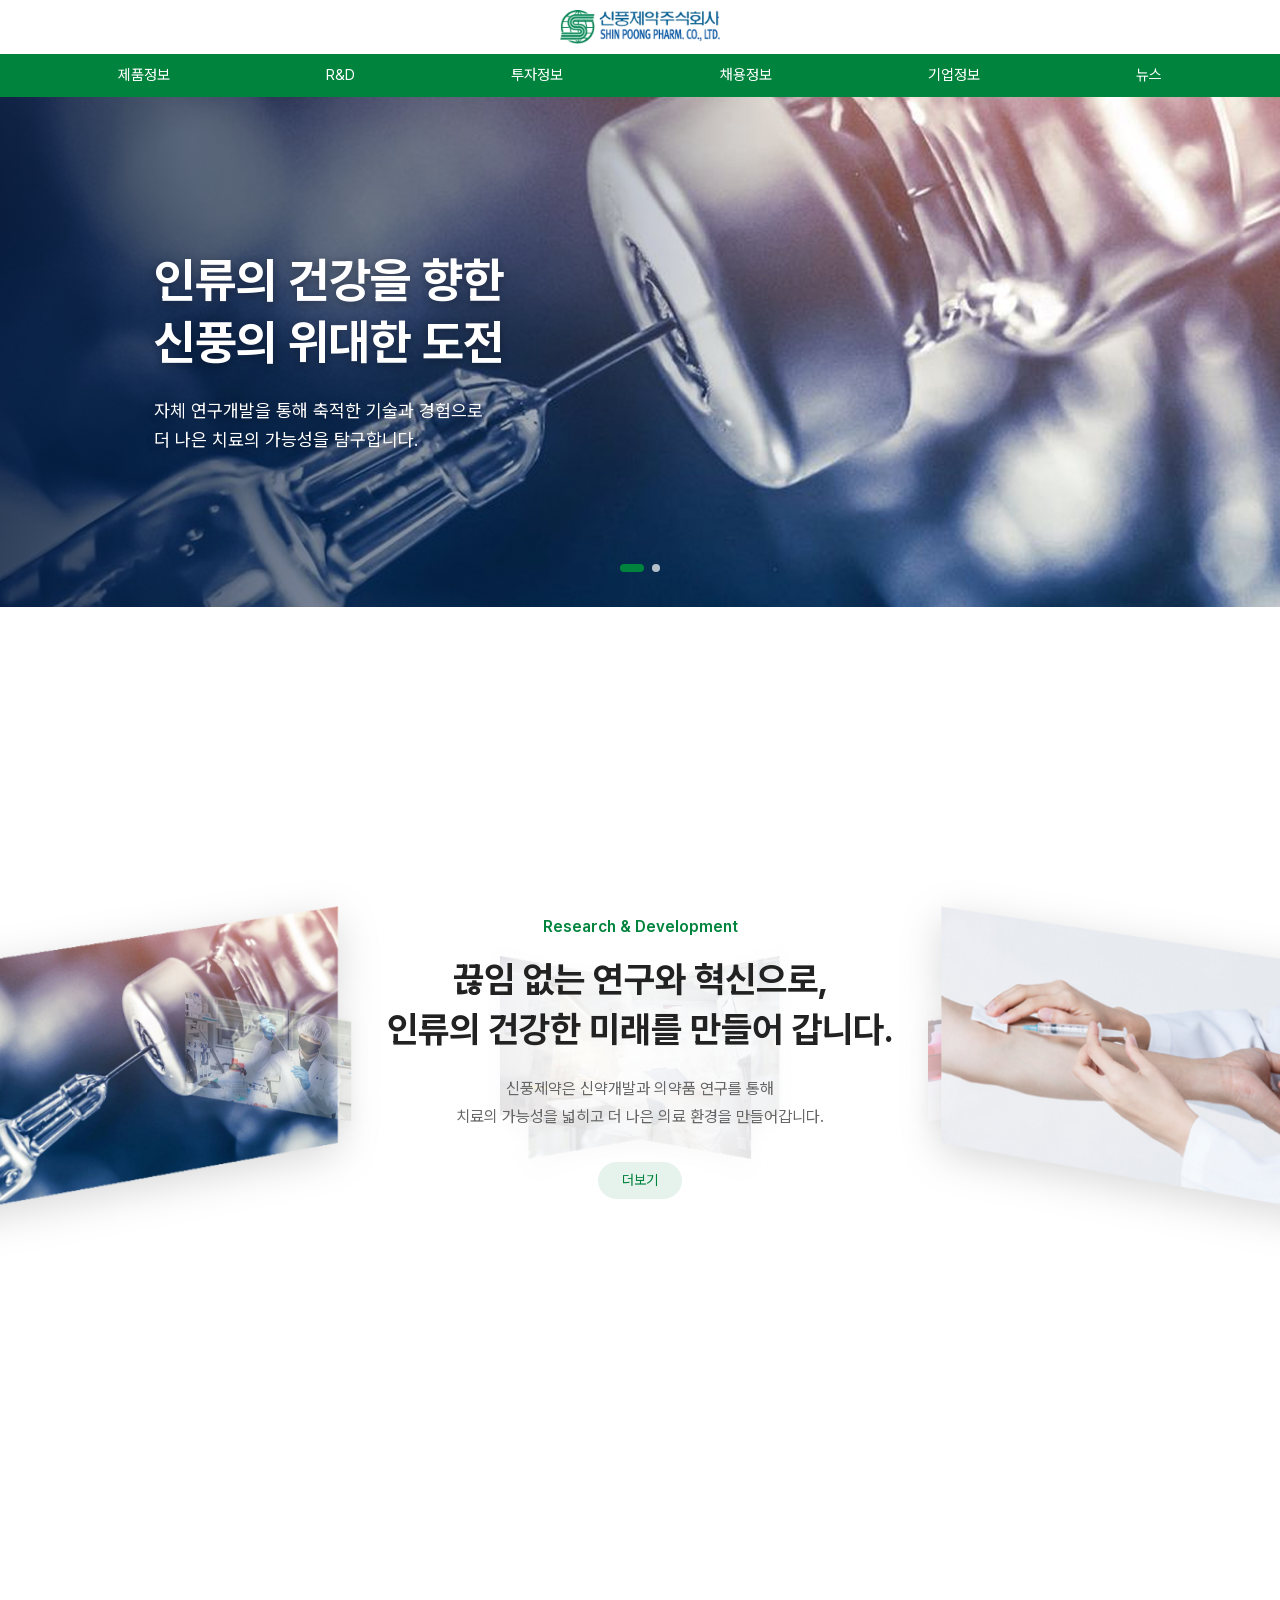
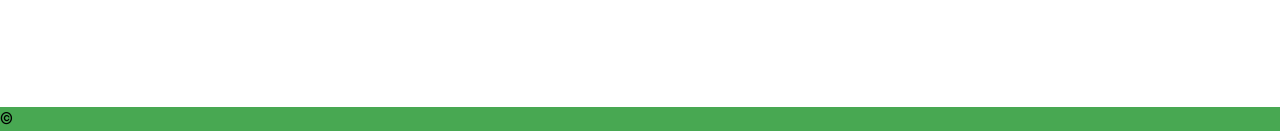
==== Shinpoong/index.html @ 8b4e11d9 "Use the Figma R&D photos in the second section Add six pre-angled photos for the left and right stac" ====
<!DOCTYPE html>
<html lang="en">
<head>
    <meta charset="UTF-8">
    <meta name="viewport" content="width=device-width, initial-scale=1.0">
    <title>신풍제약리뉴얼포트폴리오</title>
    <link rel="stylesheet" href="../css/default.css">
    <link rel="stylesheet" href="../npm/swiper/swiper-bundle.min.css">
    <link rel="stylesheet" href="../font/css/pretendardvariable.css">
    <link rel="stylesheet" href="css/main.css">
    <script src="../npm/swiper/swiper-bundle.min.js"></script>
</head>
<body>
    <div id="wrap">
        <header>
            <div class="top-bar">
                <h1 class="logo">
                    <a href="#">
                        <img src="img/logo.png" alt="신풍제약주식회사 SHIN POONG PHARM. CO., LTD.">
                    </a>
                </h1>
            </div>
            <nav class="gnb">
                <ul>
                    <li><a href="#">제품정보</a></li>
                    <li><a href="#">R&amp;D</a></li>
                    <li><a href="#">투자정보</a></li>
                    <li><a href="#">채용정보</a></li>
                    <li><a href="#">기업정보</a></li>
                    <li><a href="#">뉴스</a></li>
                </ul>
            </nav>
        </header>
        <main>
            <div class="hero-sec">
                <!-- Slider main container -->
                <div class="swiper visual">
                    <!-- Additional required wrapper -->
                    <div class="swiper-wrapper">
                        <!-- Slides -->
                        <div class="swiper-slide dark">
                            <img src="img/image 130.png" alt="신풍제약2" class="pc">
                            <img src="img/130and.png" alt="모바일신풍제약2" class="mo">
                            <div class="hero-txt pc">
                                <h2>인류의 건강을 향한<br>신풍의 위대한 도전</h2>
                                <p>자체 연구개발을 통해 축적한 기술과 경험으로<br>더 나은 치료의 가능성을 탐구합니다.</p>
                            </div>
                        </div>
                        <div class="swiper-slide light">
                            <img src="img/image 129.png" alt="신풍제약1" class="pc">
                            <img src="img/129and.png" alt="모바일신풍제약1" class="mo">
                            <div class="hero-txt pc">
                                <h2>최신 의료 기술로<br>빠르고 간편하게</h2>
                                <p>여러분의 건강을 지키는<br>가장 스마트한 선택, 신풍제약입니다.</p>
                            </div>
                        </div>
                    </div>
                    <!-- If we need pagination -->
                    <div class="swiper-pagination"></div>
                </div>
            </div>
            <!-- 스크롤하는 동안 화면에 고정되고, 양옆 사진이 차례대로 앞으로 나옴 -->
            <section class="rnd-sec">
                <div class="rnd-inner">
                <div class="rnd-stack left">
                    <img src="img/rnd-left1.png" alt="백신 연구">
                    <img src="img/rnd-left2.png" alt="연구실 실험">
                    <img src="img/rnd-left3.png" alt="시럽 의약품">
                </div>
                <div class="rnd-txt">
                    <p class="rnd-label">Research &amp; Development</p>
                    <h2>끊임 없는 연구와 혁신으로,<br>인류의 건강한 미래를 만들어 갑니다.</h2>
                    <p class="rnd-desc">신풍제약은 신약개발과 의약품 연구를 통해<br>치료의 가능성을 넓히고 더 나은 의료 환경을 만들어갑니다.</p>
                    <a href="#" class="rnd-btn">더보기</a>
                </div>
                <div class="rnd-stack right">
                    <img src="img/rnd-right1.png" alt="주사 진료">
                    <img src="img/rnd-right2.png" alt="무균 연구실">
                    <img src="img/rnd-right3.png" alt="피펫 실험">
                </div>
                </div>
            </section>
        </main>
        <footer>&copy;</footer>
    </div>
    <script>
        const swiper = new Swiper('.swiper', {
            // Optional parameters
            direction: 'horizontal',
            loop: true,
            autoplay: {
                delay: 5000,
            },

            // If we need pagination
            pagination: {
                el: '.visual .swiper-pagination',
                clickable: true,
            },
        });

        // R&D 섹션: 삼천리 Who We Are처럼 스크롤 진행도(0~1)에 맞춰
        // 사진 3장이 안쪽 깊은 곳(x, z)에서 앞으로 다가오고, 맨 앞 사진은 화면 밖으로 빠져나감
        const rndSec = document.querySelector('.rnd-sec');
        const rndCards = [
            // [시작 x, 끝 x, 시작 z, 끝 z, 시작 각도, 끝 각도, 시작 투명도, 끝 투명도] (x, z는 vw)
            [0, -120, 0, 30, -2, 12, 1, 0.3],
            [46, -60, -35, 21, -16, 6, 0.75, 1],
            [122, 0, -92, 0, -28, -2, 0.4, 1]
        ];

        function lerp(a, b, t) {
            return a + (b - a) * t;
        }

        function updateRnd() {
            const rect = rndSec.getBoundingClientRect();
            const total = rndSec.offsetHeight - window.innerHeight;
            const p = Math.min(Math.max(-rect.top / total, 0), 1);
            const vw = window.innerWidth / 100;

            document.querySelectorAll('.rnd-stack').forEach(function (stack) {
                // 오른쪽은 왼쪽을 거울처럼 뒤집음
                const dir = stack.classList.contains('right') ? -1 : 1;
                stack.querySelectorAll('img').forEach(function (img, i) {
                    const c = rndCards[i];
                    const x = lerp(c[0], c[1], p) * vw * dir;
                    const z = lerp(c[2], c[3], p) * vw;
                    // 사진에 이미 기울기가 있어서 회전은 절반만
                    const r = lerp(c[4], c[5], p) * dir * 0.5;
                    img.style.transform = 'translate3d(' + x + 'px, 0, ' + z + 'px) rotateY(' + r + 'deg)';
                    img.style.opacity = lerp(c[6], c[7], Math.min(p * 2, 1));
                });
            });
        }
        window.addEventListener('scroll', updateRnd);
        window.addEventListener('resize', updateRnd);
        updateRnd();
    </script>
</body>
</html>
---- css/default.css ----
/* ============================================================
   reset.css
   Responsive Reset — Mobile / iOS / Android / Desktop
   ============================================================ */


/* ------------------------------------------------------------
   1. Box Sizing
   ------------------------------------------------------------ */
*,
*::before,
*::after {
  box-sizing: border-box;
}


/* ------------------------------------------------------------
   2. Reset Margin & Padding
   ------------------------------------------------------------ */
* {
  margin: 0;
  padding: 0;
}


/* ------------------------------------------------------------
   3. Root / HTML
   ------------------------------------------------------------ */
html {
  -webkit-text-size-adjust: 100%;
  text-size-adjust: 100%;
  /* scroll-behavior는 전역 설정 대신 필요한 곳에 개별 적용 권장 */
}


/* ------------------------------------------------------------
   4. Body
   ------------------------------------------------------------ */
body {
  min-height: 100dvh;
  line-height: 1.5;
  text-rendering: optimizeSpeed;
  -webkit-font-smoothing: antialiased;
  -moz-osx-font-smoothing: grayscale;
  overflow-x: hidden;
}

/* overflow-x 양쪽 차단 */
html {
  overflow-x: hidden;
}


/* ------------------------------------------------------------
   5. Typography
   ------------------------------------------------------------ */
h1, h2, h3, h4, h5, h6, p {
  overflow-wrap: break-word;
  word-break: keep-all; /* 한국어 줄바꿈 최적화 */
}


/* ------------------------------------------------------------
   6. Lists
   ------------------------------------------------------------ */
ul,
ol {
  list-style: none;
}


/* ------------------------------------------------------------
   7. Links
   ------------------------------------------------------------ */
a {
  color: inherit;
  text-decoration: none;
}


/* ------------------------------------------------------------
   8. Media
   ------------------------------------------------------------ */
img,
picture,
video,
canvas,
svg {
  display: block;
  max-width: 100%;
  vertical-align: middle; /* 인라인 이미지 하단 틈새 제거 */
}

/* 이미지 비율 유지 */
img {
  height: auto;
}


/* ------------------------------------------------------------
   9. Form Elements
   ------------------------------------------------------------ */
input,
button,
textarea,
select {
  font: inherit;
  color: inherit;
  background: none;
  border: none;
  padding: 0;
}

/* iOS 기본 스타일 제거 */
button,
input[type="button"],
input[type="submit"],
input[type="reset"],
input,
textarea,
select {
  appearance: none;
  -webkit-appearance: none;
  border-radius: 0;
}

/* 버튼 커서 */
button,
[type="button"],
[type="submit"],
[type="reset"],
[role="button"] {
  cursor: pointer;
}

/* Textarea */
textarea {
  resize: vertical;
}

/* Remove iOS input inner shadow */
input:not([type="range"]),
textarea {
  -webkit-appearance: none;
}


/* ------------------------------------------------------------
   10. Tables
   ------------------------------------------------------------ */
table {
  border-collapse: collapse;
  border-spacing: 0;
}


/* ------------------------------------------------------------
   11. Accessibility
   ------------------------------------------------------------ */
/* 포커스 링 — 완전 제거 대신 커스텀 유지 (접근성) */
:focus {
  outline: none;
}
:focus-visible {
  outline: 2px solid currentColor;
  outline-offset: 2px;
}

/* 스크린리더 전용 숨김 유틸 */
.sr-only {
  position: absolute;
  width: 1px;
  height: 1px;
  padding: 0;
  margin: -1px;
  overflow: hidden;
  clip: rect(0, 0, 0, 0);
  white-space: nowrap;
  border: 0;
}

/* 모션 감소 설정 대응 */
@media (prefers-reduced-motion: reduce) {
  *,
  *::before,
  *::after {
    animation-duration: 0.01ms !important;
    animation-iteration-count: 1 !important;
    transition-duration: 0.01ms !important;
    scroll-behavior: auto !important;
  }
}

/* hidden 속성 보장 */
[hidden] {
  display: none !important;
}


/* ------------------------------------------------------------
   12. Touch / Tap 최적화
   ------------------------------------------------------------ */
a,
button {
  -webkit-tap-highlight-color: transparent;
}

button,
a,
input,
select,
textarea {
  touch-action: manipulation;
}


/* ------------------------------------------------------------
   13. Inherit (선택적)
   ------------------------------------------------------------ */
/* 일부 브라우저에서 상속 누락 보완 */
fieldset {
  border: none;
}

legend {
  padding: 0;
}

/* hr 기본 스타일 초기화 */
hr {
  border: none;
  border-top: 1px solid currentColor;
  margin: 0;
}
---- font/css/pretendardvariable.css ----
/*
Copyright (c) 2021 Kil Hyung-jin, with Reserved Font Name Pretendard.
https://github.com/orioncactus/pretendard

This Font Software is licensed under the SIL Open Font License, Version 1.1.
This license is copied below, and is also available with a FAQ at:
http://scripts.sil.org/OFL
*/

@font-face {
	font-family: 'Pretendard Variable';
	font-weight: 45 920;
	font-style: normal;
	font-display: swap;
	src: url('../PretendardVariable.woff2') format('woff2-variations');
}
---- Shinpoong/css/main.css ----
body {
    background-color:
    rgb(72, 168, 82);
    font-family:
    "Pretendard Variable",
    sans-serif;
}
.mo {
    display: none;
}
/* default.css의 overflow-x: hidden은 sticky(R&D 섹션 고정)를 깨뜨려서
   가로 넘침만 자르고 스크롤 상자는 만들지 않는 clip으로 바꿈 */
html,
body {
    overflow-x: clip;
}

/* 헤더 - 피그마 메인 (흰 로고 줄 + 초록 메뉴 줄) */
header {
    background-color: #fff;
}
.top-bar {
    display: flex;
    justify-content: center;
    padding: 10px 0;
}
.logo a {
    display: block;
}
.logo img {
    width: 160px;
}
.gnb {
    background-color: #00843d;
}
.gnb ul {
    display: flex;
    justify-content: space-around;
    max-width: 1200px;
    margin: 0 auto;
}
.gnb a {
    display: block;
    padding: 10px 20px;
    color: #fff;
    font-size: 15px;
}
.gnb a:hover {
    text-decoration: underline;
}

.hero-sec .swiper {
    width: 100%;
    height: 510px;
}
/* 높이를 고정하고 싶은 경우는 px값 적용 */
/* 반응형에 따라 높이값이 점점 줄어들길 바라면 높이값 주지 않기! max-height정도는 가능 */
.hero-sec .swiper img {
    width: 100%;
    height: 100%;
    object-fit: cover;
}

/* 히어로 문구 - 이미지 위 왼쪽에 겹치기 */
.hero-sec .swiper-slide {
    position: relative;
}
.hero-txt {
    position: absolute;
    top: 50%;
    left: 12%;
    transform: translateY(-50%);
    color: #222;
}
/* 어두운 슬라이드는 왼쪽을 살짝 어둡게 깔아서 흰 글자가 잘 보이게 */
.hero-sec .dark::after {
    content: "";
    position: absolute;
    inset: 0;
    background: linear-gradient(90deg, rgba(5, 25, 60, 0.8), rgba(5, 25, 60, 0.4) 40%, rgba(5, 25, 60, 0) 65%);
}
/* 밝은 슬라이드는 왼쪽을 흰색으로 깔아서 검은 글자가 잘 보이게 */
.hero-sec .light::after {
    content: "";
    position: absolute;
    inset: 0;
    background: linear-gradient(90deg, rgba(255, 255, 255, 0.92), rgba(255, 255, 255, 0.6) 40%, rgba(255, 255, 255, 0) 65%);
}
.hero-txt {
    z-index: 1;
}
.hero-sec .dark .hero-txt {
    color: #fff;
    text-shadow: 0 2px 8px rgba(0, 0, 0, 0.3);
}
.hero-txt h2 {
    font-size: 48px;
    font-weight: 700;
    line-height: 1.3;
}
.hero-txt p {
    margin-top: 24px;
    font-size: 18px;
    line-height: 1.6;
}

/* 페이지 표시 */
.hero-sec .visual .swiper-pagination {
    bottom: 28px;
}
.hero-sec .visual .swiper-pagination-bullet {
    width: 8px;
    height: 8px;
    background-color: #fff;
    opacity: 0.7;
}
.hero-sec .visual .swiper-pagination-bullet-active {
    width: 24px;
    border-radius: 4px;
    background-color: #00843d;
    opacity: 1;
}
/* 스크롤바 */
.hero-sec .visual .swiper-scrollbar {
    left: 50%;
    bottom: 12px;
    width: 200px;
    height: 3px;
    transform: translateX(-50%);
    background-color: rgba(255, 255, 255, 0.5);
}
.hero-sec .visual .swiper-scrollbar-drag {
    background-color: #00843d;
}

/* 두 번째 섹션 - R&D (삼천리 Who We Are 방식)
   섹션을 300vh로 길게 두고, 안쪽(.rnd-inner)을 화면에 고정(sticky)
   스크롤하는 동안 양옆 사진 3장이 안쪽 깊은 곳에서 차례대로 앞으로 다가옴 */
.rnd-sec {
    height: 300vh;
    background-color: #fff;
}
.rnd-inner {
    position: sticky;
    top: 0;
    display: flex;
    justify-content: center;
    align-items: center;
    height: 100vh;
    overflow: clip;
    perspective: 1000px;
}
/* 사진 자체에 비스듬한 원근이 들어 있어서 상자는 살짝만 돌림 */
.rnd-stack {
    position: absolute;
    top: 50%;
    width: 30vw;
    aspect-ratio: 513 / 414;
    margin-top: -12vw;
    transform-style: preserve-3d;
}
.rnd-stack.left {
    left: -4vw;
    transform: rotateY(8deg);
}
.rnd-stack.right {
    right: -4vw;
    transform: rotateY(-8deg);
}
.rnd-stack img {
    position: absolute;
    inset: 0;
    width: 100%;
    height: 100%;
    object-fit: contain;
    filter: drop-shadow(0 10px 20px rgba(0, 0, 0, 0.15));
    will-change: transform, opacity;
}
.rnd-txt {
    position: relative;
    z-index: 1;
    padding: 60px 80px;
    /* 뒤로 지나가는 사진 위에서도 글자가 읽히도록 가운데만 흰빛을 깔아 줌 */
    background: radial-gradient(closest-side, rgba(255, 255, 255, 0.95), rgba(255, 255, 255, 0.8) 60%, rgba(255, 255, 255, 0));
    text-align: center;
}
.rnd-label {
    color: #00843d;
    font-size: 16px;
    font-weight: 600;
}
.rnd-txt h2 {
    margin-top: 16px;
    color: #222;
    font-size: 36px;
    font-weight: 700;
    line-height: 1.4;
}
.rnd-desc {
    margin-top: 20px;
    color: #666;
    font-size: 16px;
    line-height: 1.7;
}
.rnd-btn {
    display: inline-block;
    margin-top: 32px;
    padding: 8px 24px;
    border-radius: 20px;
    background-color: #e6f3ec;
    color: #00843d;
    font-size: 14px;
}
.rnd-btn:hover {
    background-color: #00843d;
    color: #fff;
}

@media (max-width: 1024px) {
    .pc {
        display: none;
    }
    .mo {
        display: block;
    }
    header {
        position: fixed;
        width: 100%;
        z-index: 10;
    }
    .gnb {
        display: none;
    }
    .top-bar {
        align-items: center;
        height: 56px;
        padding: 0;
    }
    /* 모바일 이미지는 글자가 이미 들어 있어서 덧칠 그라데이션은 끔 */
    .hero-sec .dark::after,
    .hero-sec .light::after {
        display: none;
    }
    /* 고정 헤더(로고 줄) 높이만큼 내려서 이미지 윗부분이 가려지지 않게 */
    .hero-sec {
        padding-top: 56px;
    }
    .hero-sec .swiper {
        height: calc(100dvh - 56px);
    }
    /* R&D 섹션: 고정 헤더 아래에 붙고, 사진 카드는 조금 크게 */
    .rnd-inner {
        top: 56px;
        height: calc(100dvh - 56px);
        padding: 0 20px;
    }
    .rnd-stack {
        width: 40vw;
        margin-top: -16vw;
    }
    .rnd-txt {
        padding: 40px 0;
    }
    .rnd-txt h2 {
        font-size: 24px;
    }
    .rnd-desc {
        font-size: 14px;
    }
}
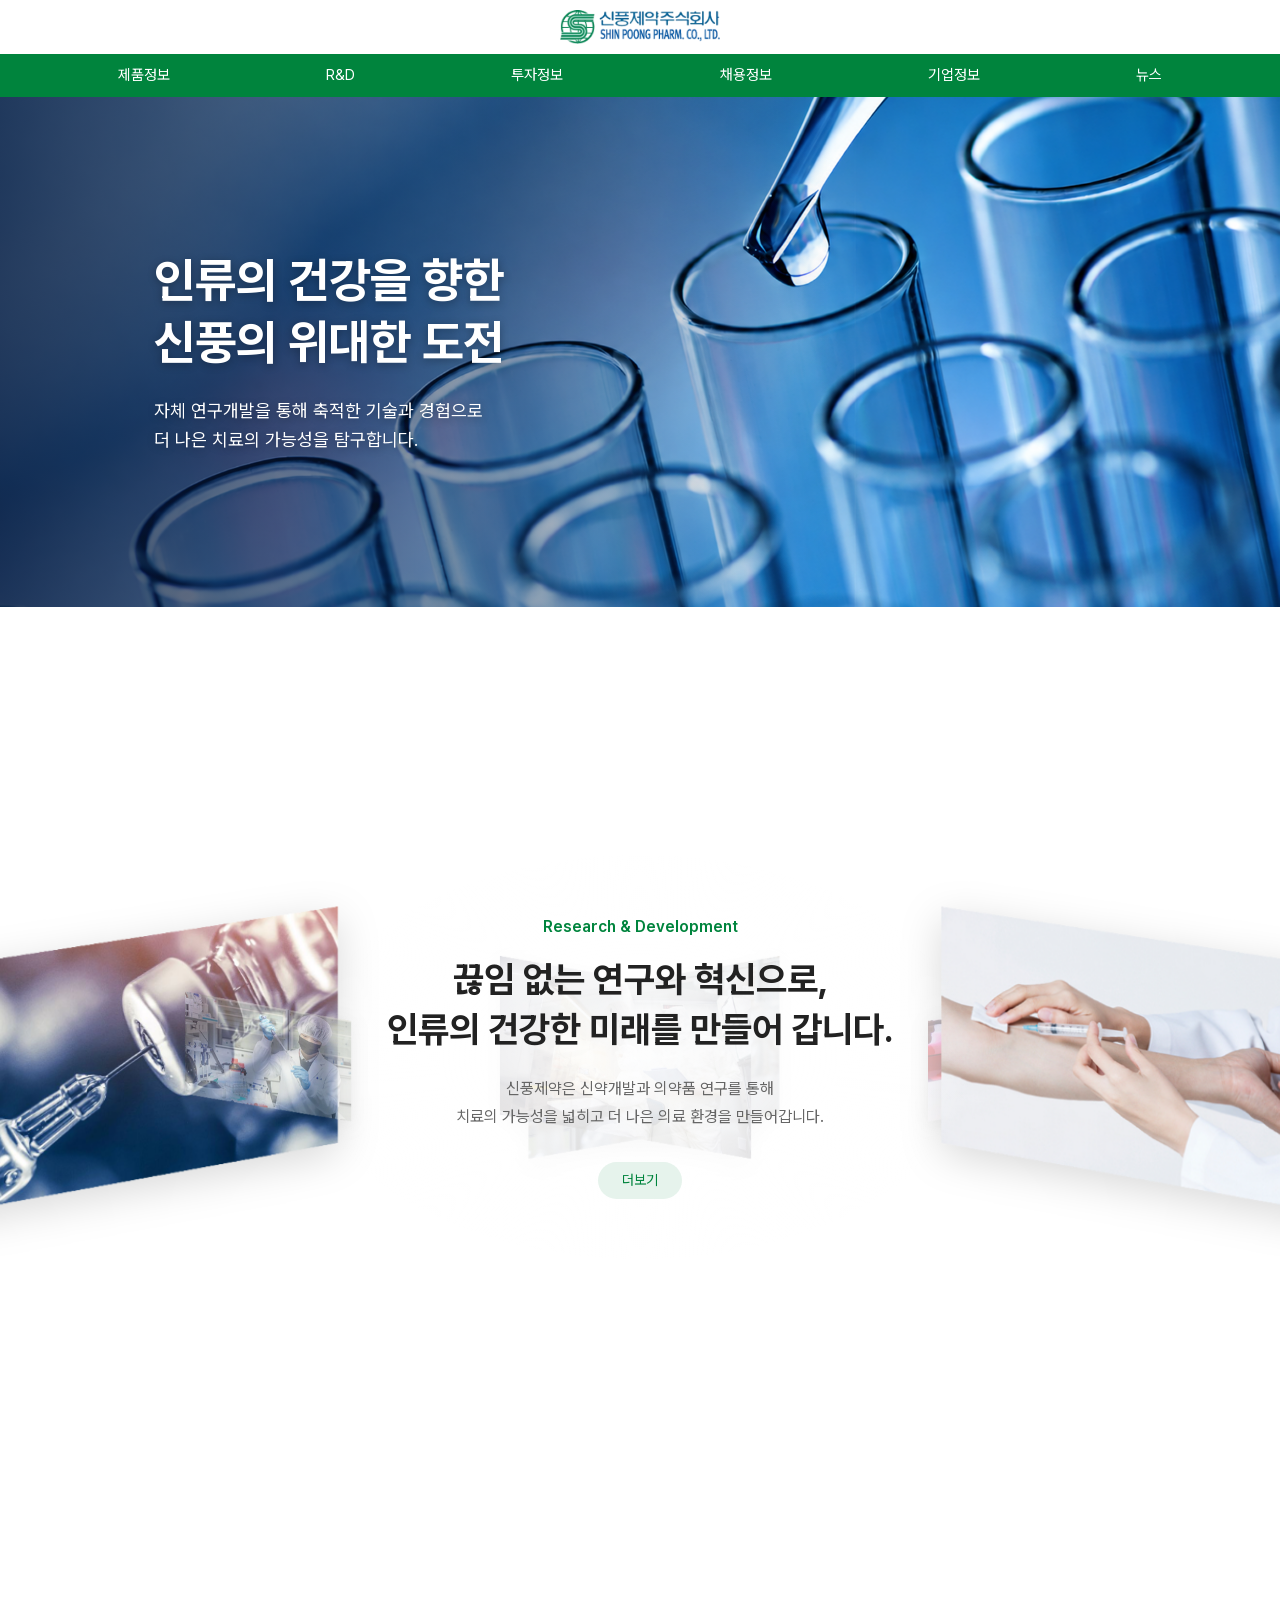
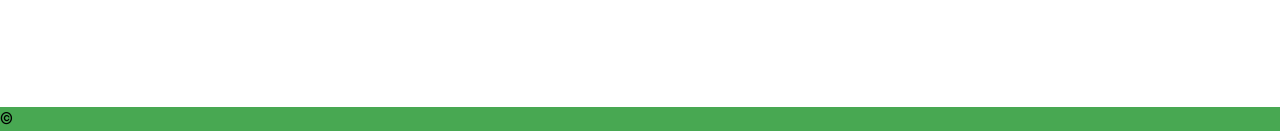
==== commit 573784a8: "Show only the test-tube photo in the hero Replace the two hero slides with the Figma test-tube banne" ====
--- a/Shinpoong/index.html
+++ b/Shinpoong/index.html
@@ -39,24 +39,13 @@
                     <div class="swiper-wrapper">
                         <!-- Slides -->
                         <div class="swiper-slide dark">
-                            <img src="img/image 130.png" alt="신풍제약2" class="pc">
-                            <img src="img/130and.png" alt="모바일신풍제약2" class="mo">
-                            <div class="hero-txt pc">
+                            <img src="img/hero-lab.png" alt="시험관에 시약을 떨어뜨리는 연구 장면">
+                            <div class="hero-txt">
                                 <h2>인류의 건강을 향한<br>신풍의 위대한 도전</h2>
                                 <p>자체 연구개발을 통해 축적한 기술과 경험으로<br>더 나은 치료의 가능성을 탐구합니다.</p>
                             </div>
                         </div>
-                        <div class="swiper-slide light">
-                            <img src="img/image 129.png" alt="신풍제약1" class="pc">
-                            <img src="img/129and.png" alt="모바일신풍제약1" class="mo">
-                            <div class="hero-txt pc">
-                                <h2>최신 의료 기술로<br>빠르고 간편하게</h2>
-                                <p>여러분의 건강을 지키는<br>가장 스마트한 선택, 신풍제약입니다.</p>
-                            </div>
-                        </div>
                     </div>
-                    <!-- If we need pagination -->
-                    <div class="swiper-pagination"></div>
                 </div>
             </div>
             <!-- 스크롤하는 동안 화면에 고정되고, 양옆 사진이 차례대로 앞으로 나옴 -->
@@ -84,19 +73,9 @@
         <footer>&copy;</footer>
     </div>
     <script>
+        // 히어로는 지금 사진 한 장이라 넘김 기능 없이 실행만 해 둠
         const swiper = new Swiper('.swiper', {
-            // Optional parameters
             direction: 'horizontal',
-            loop: true,
-            autoplay: {
-                delay: 5000,
-            },
-
-            // If we need pagination
-            pagination: {
-                el: '.visual .swiper-pagination',
-                clickable: true,
-            },
         });
 
         // R&D 섹션: 삼천리 Who We Are처럼 스크롤 진행도(0~1)에 맞춰
--- a/Shinpoong/css/main.css
+++ b/Shinpoong/css/main.css
@@ -236,10 +236,17 @@
         height: 56px;
         padding: 0;
     }
-    /* 모바일 이미지는 글자가 이미 들어 있어서 덧칠 그라데이션은 끔 */
-    .hero-sec .dark::after,
-    .hero-sec .light::after {
-        display: none;
+    /* 모바일 히어로: 같은 사진을 꽉 채우고 문구는 작게 */
+    .hero-txt {
+        left: 20px;
+        right: 20px;
+    }
+    .hero-txt h2 {
+        font-size: 30px;
+    }
+    .hero-txt p {
+        margin-top: 16px;
+        font-size: 14px;
     }
     /* 고정 헤더(로고 줄) 높이만큼 내려서 이미지 윗부분이 가려지지 않게 */
     .hero-sec {
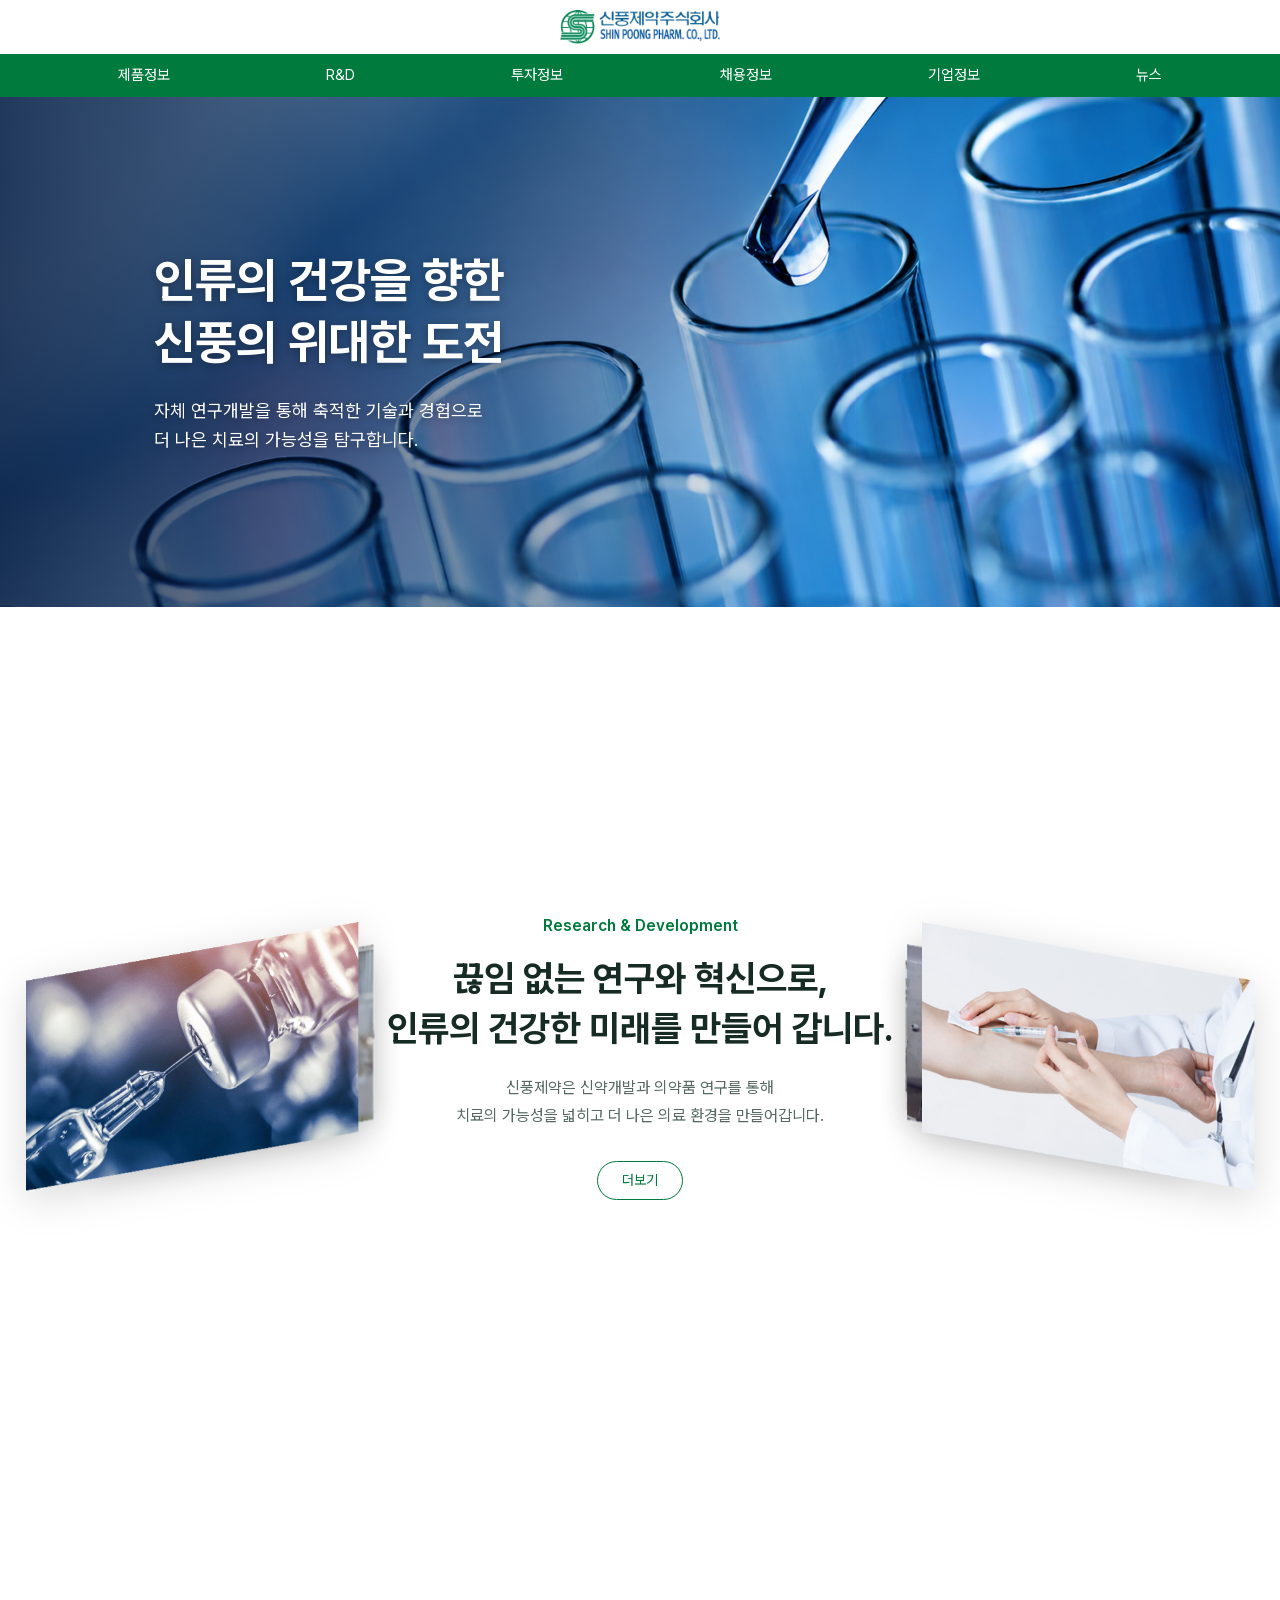
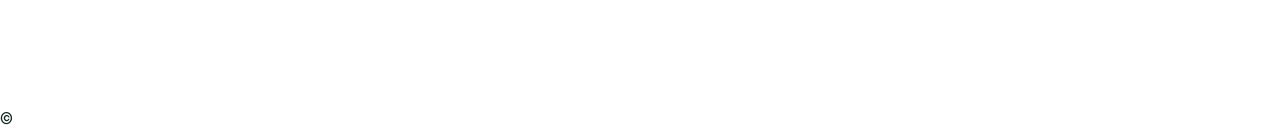
==== commit 4af030b3: "Keep R&D photos on their sides and apply Figma color variables Stack the photos at each edge and bri" ====
--- a/Shinpoong/index.html
+++ b/Shinpoong/index.html
@@ -78,18 +78,31 @@
             direction: 'horizontal',
         });
 
-        // R&D 섹션: 삼천리 Who We Are처럼 스크롤 진행도(0~1)에 맞춰
-        // 사진 3장이 안쪽 깊은 곳(x, z)에서 앞으로 다가오고, 맨 앞 사진은 화면 밖으로 빠져나감
+        // R&D 섹션: 양옆 사진 3장이 겹쳐 쌓여 있다가, 스크롤하면 한 장씩 앞으로 나옴
+        // 사진은 자기 쪽 가장자리 안에서만 움직이고 가운데 글자 쪽으로는 넘어가지 않음
         const rndSec = document.querySelector('.rnd-sec');
-        const rndCards = [
-            // [시작 x, 끝 x, 시작 z, 끝 z, 시작 각도, 끝 각도, 시작 투명도, 끝 투명도] (x, z는 vw)
-            [0, -120, 0, 30, -2, 12, 1, 0.3],
-            [46, -60, -35, 21, -16, 6, 0.75, 1],
-            [122, 0, -92, 0, -28, -2, 0.4, 1]
+        // 자리(slot)별 위치: 2 = 맨 뒤, 1 = 가운데, 0 = 맨 앞, -1/-2 = 바깥으로 빠져나감
+        // [자리, x(vw), z(px), 투명도]
+        const rndSlots = [
+            [-2, -30, 300, 0],
+            [-1, -15, 150, 0],
+            [0, 0, 0, 1],
+            [1, 4, -200, 0.9],
+            [2, 7, -400, 0.7]
         ];
 
-        function lerp(a, b, t) {
-            return a + (b - a) * t;
+        // 자리 번호(소수 가능)에 맞는 위치를 앞뒤 자리 사이에서 계산
+        function slotValue(slot) {
+            slot = Math.min(Math.max(slot, -2), 2);
+            for (let i = 0; i < rndSlots.length - 1; i++) {
+                const a = rndSlots[i];
+                const b = rndSlots[i + 1];
+                if (slot <= b[0]) {
+                    const t = slot - a[0];
+                    return [a[1] + (b[1] - a[1]) * t, a[2] + (b[2] - a[2]) * t, a[3] + (b[3] - a[3]) * t];
+                }
+            }
+            return rndSlots[rndSlots.length - 1].slice(1);
         }
 
         function updateRnd() {
@@ -102,13 +115,14 @@
                 // 오른쪽은 왼쪽을 거울처럼 뒤집음
                 const dir = stack.classList.contains('right') ? -1 : 1;
                 stack.querySelectorAll('img').forEach(function (img, i) {
-                    const c = rndCards[i];
-                    const x = lerp(c[0], c[1], p) * vw * dir;
-                    const z = lerp(c[2], c[3], p) * vw;
-                    // 사진에 이미 기울기가 있어서 회전은 절반만
-                    const r = lerp(c[4], c[5], p) * dir * 0.5;
-                    img.style.transform = 'translate3d(' + x + 'px, 0, ' + z + 'px) rotateY(' + r + 'deg)';
-                    img.style.opacity = lerp(c[6], c[7], Math.min(p * 2, 1));
+                    // 스크롤 끝까지 가면 모든 사진이 두 자리씩 앞으로 이동
+                    const slot = i - p * 2;
+                    const v = slotValue(slot);
+                    // perspective를 사진마다 넣어서 자기 자리에서 작아지게(화면 가운데로 끌려가지 않게)
+                    img.style.transform = 'perspective(1000px) translate3d(' + v[0] * vw * dir + 'px, 0, ' + v[1] + 'px)';
+                    img.style.opacity = v[2];
+                    // 앞에 있는 사진이 위로 오게
+                    img.style.zIndex = Math.round(10 - slot * 2);
                 });
             });
         }
--- a/Shinpoong/css/main.css
+++ b/Shinpoong/css/main.css
@@ -1,6 +1,38 @@
+:root {
+    /* 피그마 variables - 기본 색(Primitive) */
+    --green-500: #00ab51;
+    --green-700: #007a3d;
+    --blue-600: #0056b8;
+    --neutral-0: #ffffff;
+    --neutral-50: #f5f8f7;
+    --neutral-200: #d7e1dc;
+    --neutral-600: #576861;
+    --neutral-900: #172b25;
+
+    /* 피그마 variables - 쓰임새별 색(Sementic) */
+    --text-primary: var(--neutral-900);
+    --text-link: var(--blue-600);
+    --text-secondary: var(--neutral-600);
+    --text-inverse: var(--neutral-0);
+    --background-default: var(--neutral-0);
+    --background-subtle: var(--neutral-50);
+    --surface-default: var(--neutral-0);
+    --surface-subtle: var(--neutral-50);
+    --border-subtle: var(--neutral-200);
+    --border-input: var(--neutral-600);
+    --border-focus: var(--blue-600);
+    --action-primary-background: var(--green-700);
+    --action-primary-hover: var(--neutral-900);
+    --action-primary-text: var(--neutral-0);
+    --action-secondary-background: var(--neutral-0);
+    --action-secondary-text: var(--green-700);
+    --action-secondary-border: var(--green-700);
+    --accent-brand: var(--green-500);
+    --accent-emphasis: var(--green-700);
+}
 body {
-    background-color:
-    rgb(72, 168, 82);
+    background-color: var(--background-default);
+    color: var(--text-primary);
     font-family:
     "Pretendard Variable",
     sans-serif;
@@ -17,7 +49,7 @@
 
 /* 헤더 - 피그마 메인 (흰 로고 줄 + 초록 메뉴 줄) */
 header {
-    background-color: #fff;
+    background-color: var(--surface-default);
 }
 .top-bar {
     display: flex;
@@ -31,7 +63,7 @@
     width: 160px;
 }
 .gnb {
-    background-color: #00843d;
+    background-color: var(--accent-emphasis);
 }
 .gnb ul {
     display: flex;
@@ -42,7 +74,7 @@
 .gnb a {
     display: block;
     padding: 10px 20px;
-    color: #fff;
+    color: var(--text-inverse);
     font-size: 15px;
 }
 .gnb a:hover {
@@ -70,7 +102,7 @@
     top: 50%;
     left: 12%;
     transform: translateY(-50%);
-    color: #222;
+    color: var(--text-primary);
 }
 /* 어두운 슬라이드는 왼쪽을 살짝 어둡게 깔아서 흰 글자가 잘 보이게 */
 .hero-sec .dark::after {
@@ -90,7 +122,7 @@
     z-index: 1;
 }
 .hero-sec .dark .hero-txt {
-    color: #fff;
+    color: var(--text-inverse);
     text-shadow: 0 2px 8px rgba(0, 0, 0, 0.3);
 }
 .hero-txt h2 {
@@ -111,34 +143,21 @@
 .hero-sec .visual .swiper-pagination-bullet {
     width: 8px;
     height: 8px;
-    background-color: #fff;
+    background-color: var(--neutral-0);
     opacity: 0.7;
 }
 .hero-sec .visual .swiper-pagination-bullet-active {
     width: 24px;
     border-radius: 4px;
-    background-color: #00843d;
+    background-color: var(--accent-emphasis);
     opacity: 1;
 }
-/* 스크롤바 */
-.hero-sec .visual .swiper-scrollbar {
-    left: 50%;
-    bottom: 12px;
-    width: 200px;
-    height: 3px;
-    transform: translateX(-50%);
-    background-color: rgba(255, 255, 255, 0.5);
-}
-.hero-sec .visual .swiper-scrollbar-drag {
-    background-color: #00843d;
-}
-
 /* 두 번째 섹션 - R&D (삼천리 Who We Are 방식)
    섹션을 300vh로 길게 두고, 안쪽(.rnd-inner)을 화면에 고정(sticky)
    스크롤하는 동안 양옆 사진 3장이 안쪽 깊은 곳에서 차례대로 앞으로 다가옴 */
 .rnd-sec {
     height: 300vh;
-    background-color: #fff;
+    background-color: var(--background-default);
 }
 .rnd-inner {
     position: sticky;
@@ -148,24 +167,20 @@
     align-items: center;
     height: 100vh;
     overflow: clip;
-    perspective: 1000px;
-}
-/* 사진 자체에 비스듬한 원근이 들어 있어서 상자는 살짝만 돌림 */
+}
+/* 사진 자체에 비스듬한 원근이 들어 있어서 따로 돌리지 않음 */
 .rnd-stack {
     position: absolute;
     top: 50%;
-    width: 30vw;
+    width: 26vw;
     aspect-ratio: 513 / 414;
-    margin-top: -12vw;
-    transform-style: preserve-3d;
+    margin-top: -10.5vw;
 }
 .rnd-stack.left {
-    left: -4vw;
-    transform: rotateY(8deg);
+    left: 2vw;
 }
 .rnd-stack.right {
-    right: -4vw;
-    transform: rotateY(-8deg);
+    right: 2vw;
 }
 .rnd-stack img {
     position: absolute;
@@ -179,41 +194,40 @@
 .rnd-txt {
     position: relative;
     z-index: 1;
-    padding: 60px 80px;
-    /* 뒤로 지나가는 사진 위에서도 글자가 읽히도록 가운데만 흰빛을 깔아 줌 */
-    background: radial-gradient(closest-side, rgba(255, 255, 255, 0.95), rgba(255, 255, 255, 0.8) 60%, rgba(255, 255, 255, 0));
     text-align: center;
 }
 .rnd-label {
-    color: #00843d;
+    color: var(--accent-emphasis);
     font-size: 16px;
     font-weight: 600;
 }
 .rnd-txt h2 {
     margin-top: 16px;
-    color: #222;
+    color: var(--text-primary);
     font-size: 36px;
     font-weight: 700;
     line-height: 1.4;
 }
 .rnd-desc {
     margin-top: 20px;
-    color: #666;
+    color: var(--text-secondary);
     font-size: 16px;
     line-height: 1.7;
 }
+/* 피그마 action/secondary 버튼, 마우스를 올리면 action/primary 색 */
 .rnd-btn {
     display: inline-block;
     margin-top: 32px;
     padding: 8px 24px;
+    border: 1px solid var(--action-secondary-border);
     border-radius: 20px;
-    background-color: #e6f3ec;
-    color: #00843d;
+    background-color: var(--action-secondary-background);
+    color: var(--action-secondary-text);
     font-size: 14px;
 }
 .rnd-btn:hover {
-    background-color: #00843d;
-    color: #fff;
+    background-color: var(--action-primary-background);
+    color: var(--action-primary-text);
 }
 
 @media (max-width: 1024px) {
@@ -261,12 +275,16 @@
         height: calc(100dvh - 56px);
         padding: 0 20px;
     }
+    /* 모바일: 문구는 위쪽, 사진 묶음은 아래 양쪽에 두어 글자와 겹치지 않게 */
+    .rnd-inner {
+        align-items: flex-start;
+        padding-top: 48px;
+    }
     .rnd-stack {
+        top: auto;
+        bottom: 48px;
         width: 40vw;
-        margin-top: -16vw;
-    }
-    .rnd-txt {
-        padding: 40px 0;
+        margin-top: 0;
     }
     .rnd-txt h2 {
         font-size: 24px;
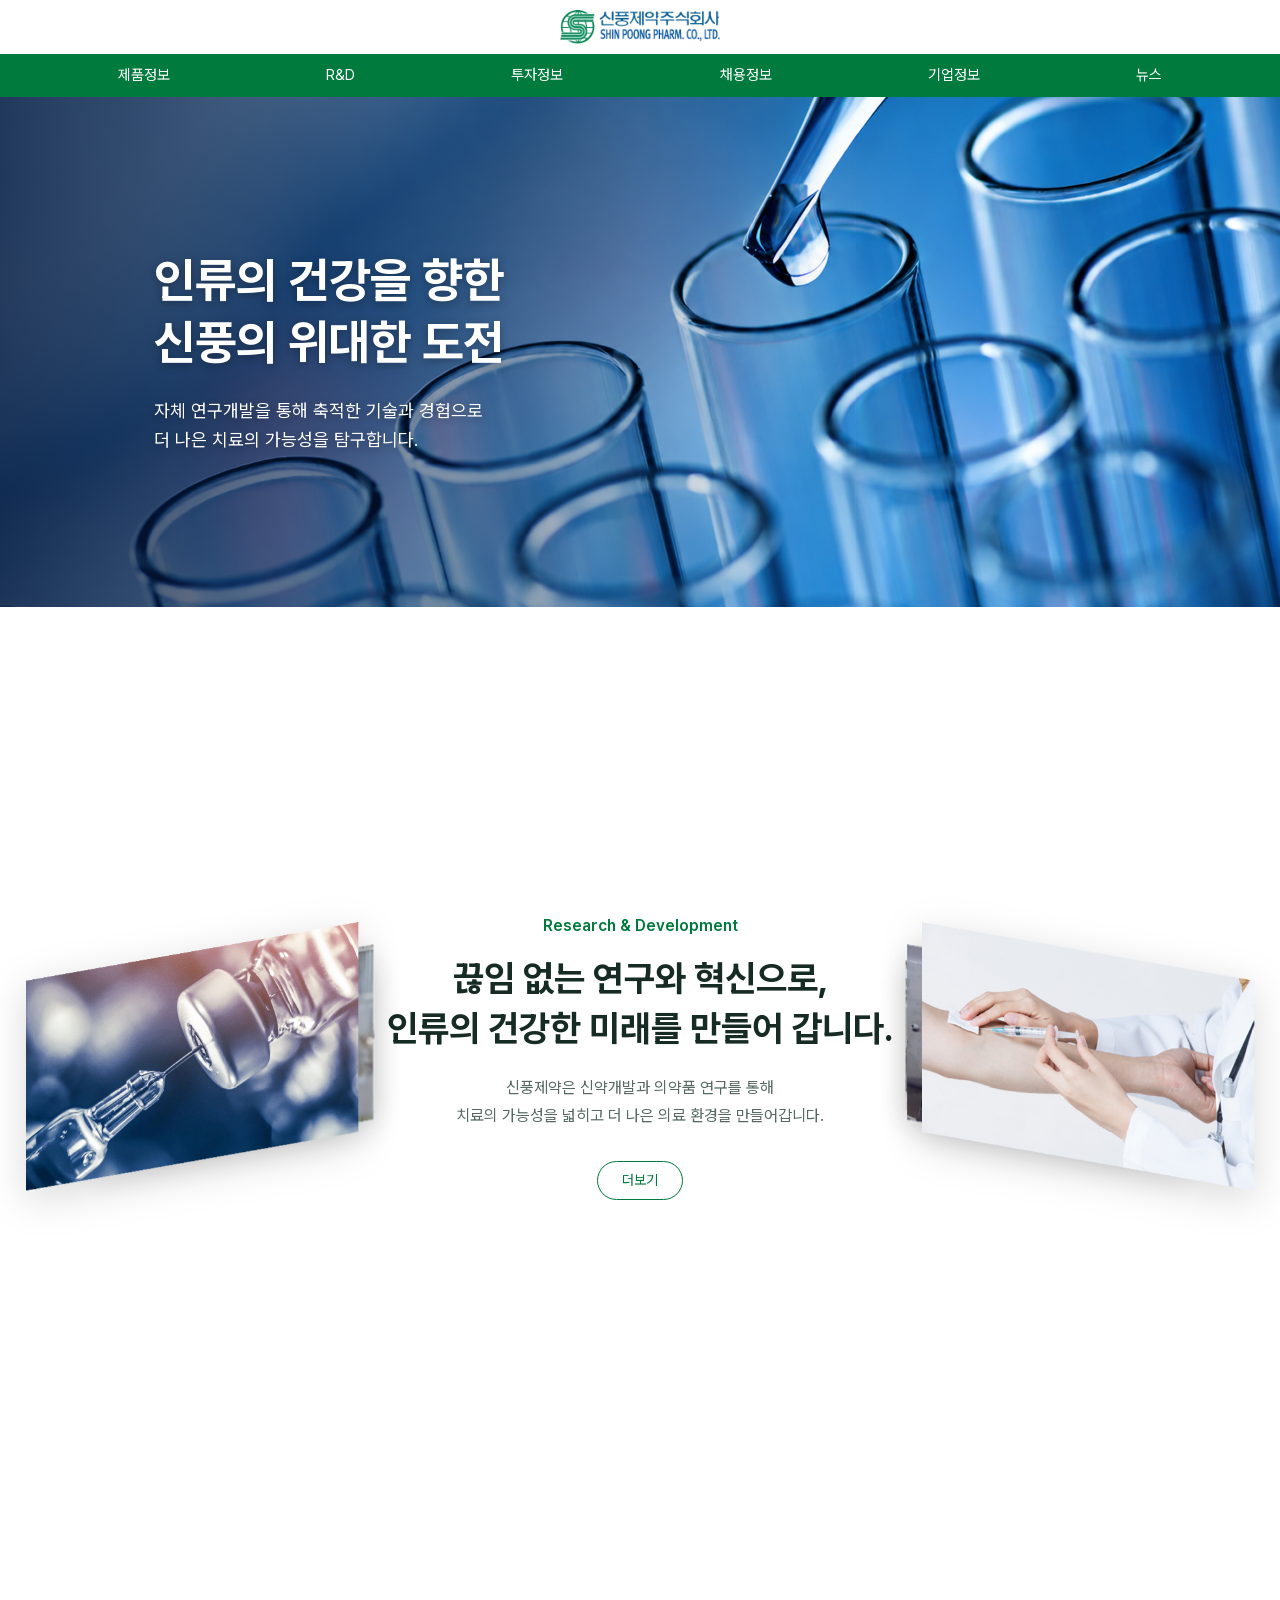
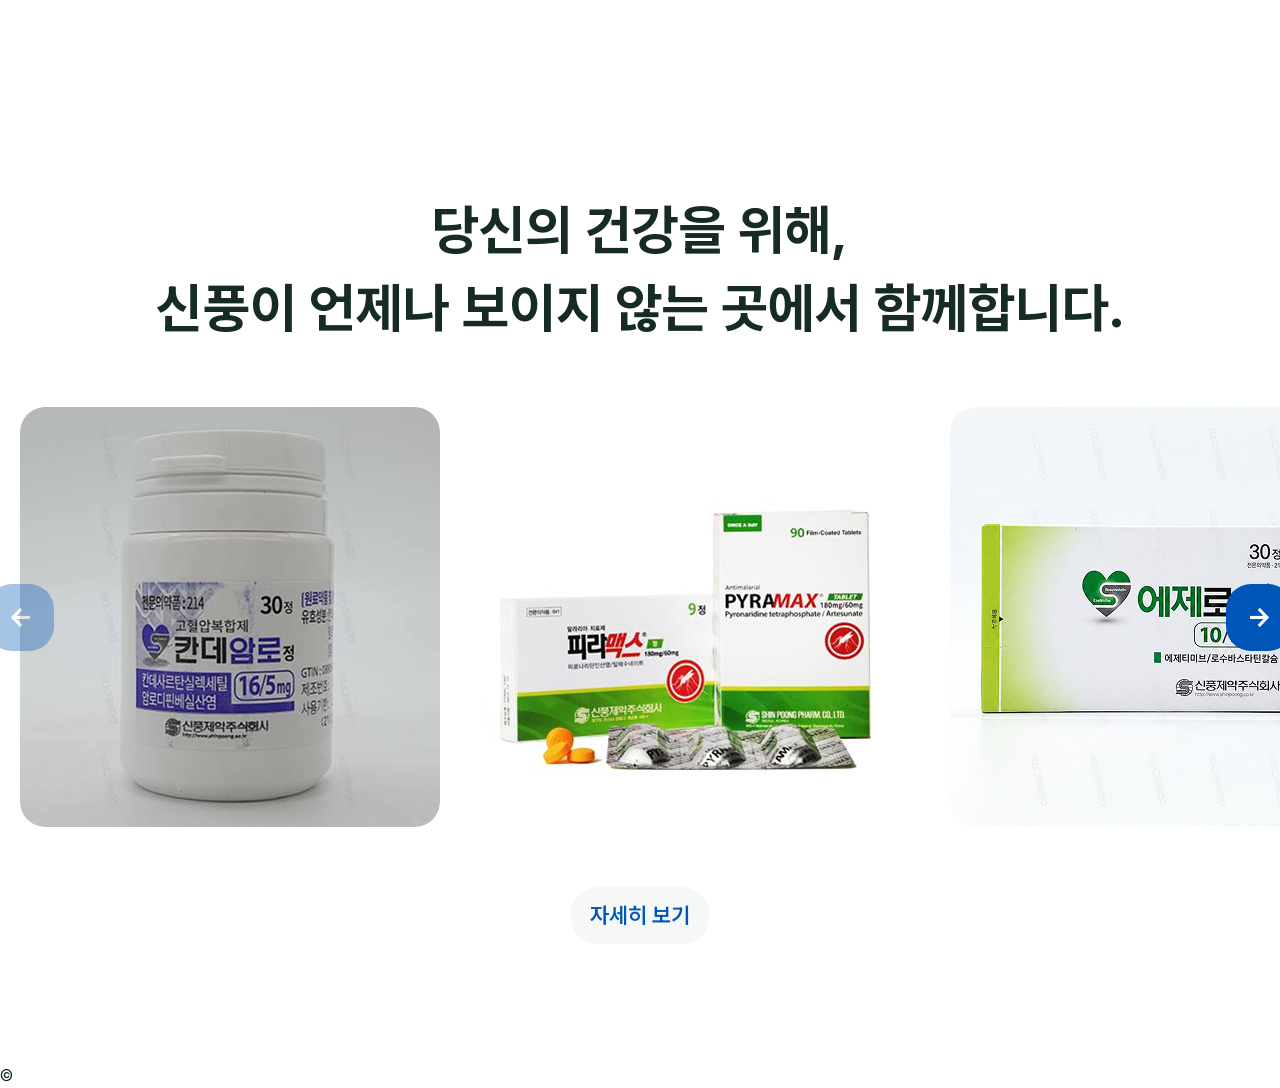
==== commit 4cc927b2: "세 번째 섹션(제품 슬라이더) 추가 Co-Authored-By: Claude Opus 5.5 <noreply@anthropic.com>" ====
--- a/Shinpoong/index.html
+++ b/Shinpoong/index.html
@@ -69,13 +69,68 @@
                 </div>
                 </div>
             </section>
+            <!-- 제품 슬라이더: 사진에 마우스를 올리면 어둡게 덮이고 제품 이름이 나옴 -->
+            <section class="prd-sec">
+                <h2 class="prd-title">당신의 건강을 위해,<br>신풍이 언제나 보이지 않는 곳에서 함께합니다.</h2>
+                <div class="prd-wrap">
+                    <!-- Slider main container -->
+                    <div class="swiper prd-slider">
+                        <!-- Additional required wrapper -->
+                        <div class="swiper-wrapper">
+                            <!-- Slides -->
+                            <div class="swiper-slide">
+                                <a href="#" class="prd-card">
+                                    <img src="img/product1.png" alt="칸데암로">
+                                    <span class="prd-name">칸데암로</span>
+                                </a>
+                            </div>
+                            <div class="swiper-slide">
+                                <a href="#" class="prd-card">
+                                    <img src="img/product2.png" alt="피라맥스">
+                                    <span class="prd-name">피라맥스</span>
+                                </a>
+                            </div>
+                            <div class="swiper-slide">
+                                <a href="#" class="prd-card">
+                                    <img src="img/product3.png" alt="에제로수">
+                                    <span class="prd-name">에제로수</span>
+                                </a>
+                            </div>
+                            <div class="swiper-slide">
+                                <a href="#" class="prd-card fit">
+                                    <img src="img/product4.png" alt="메디커튼">
+                                    <span class="prd-name">메디커튼</span>
+                                </a>
+                            </div>
+                        </div>
+                    </div>
+                    <button type="button" class="prd-prev" aria-label="이전 제품">&larr;</button>
+                    <button type="button" class="prd-next" aria-label="다음 제품">&rarr;</button>
+                </div>
+                <a href="#" class="prd-btn">자세히 보기</a>
+            </section>
         </main>
         <footer>&copy;</footer>
     </div>
     <script>
         // 히어로는 지금 사진 한 장이라 넘김 기능 없이 실행만 해 둠
-        const swiper = new Swiper('.swiper', {
+        const swiper = new Swiper('.visual', {
             direction: 'horizontal',
+        });
+
+        // 제품 슬라이더: 카드 너비는 CSS에서 정하고(auto), 파란 화살표로 넘김
+        const prdSlider = new Swiper('.prd-slider', {
+            slidesPerView: 'auto',
+            spaceBetween: 16,
+            navigation: {
+                prevEl: '.prd-prev',
+                nextEl: '.prd-next',
+            },
+            breakpoints: {
+                1024: {
+                    spaceBetween: 45,
+                }
+            }
         });
 
         // R&D 섹션: 양옆 사진 3장이 겹쳐 쌓여 있다가, 스크롤하면 한 장씩 앞으로 나옴
--- a/Shinpoong/css/main.css
+++ b/Shinpoong/css/main.css
@@ -230,6 +230,118 @@
     color: var(--action-primary-text);
 }
 
+/* 세 번째 섹션 - 제품 슬라이더 (피그마: 카드 420px, 간격 45px, 모서리 25px)
+   카드 3장이 가운데 오고, 4번째 카드는 오른쪽에 살짝 보이게 */
+.prd-sec {
+    padding: 84px 20px 120px;
+    background-color: var(--background-default);
+    text-align: center;
+    overflow: clip;
+}
+.prd-title {
+    color: var(--text-primary);
+    font-size: 54px;
+    font-weight: 700;
+    line-height: 1.45;
+}
+.prd-wrap {
+    position: relative;
+    max-width: 1350px;
+    margin: 60px auto 0;
+}
+/* 4번째 카드가 오른쪽으로 삐져나와 보이도록 슬라이더는 넘침을 자르지 않음 */
+.prd-slider {
+    overflow: visible;
+}
+.prd-slider .swiper-slide {
+    width: 420px;
+}
+.prd-card {
+    position: relative;
+    display: block;
+    aspect-ratio: 1 / 1;
+    border-radius: 25px;
+    overflow: hidden;
+    background-color: var(--surface-default);
+}
+.prd-card img {
+    width: 100%;
+    height: 100%;
+    object-fit: cover;
+}
+/* 메디커튼 사진은 피그마에서 잘리지 않게(FIT) 들어가 있음 */
+.prd-card.fit img {
+    object-fit: contain;
+}
+/* 마우스를 올리면 검은 막(70%)과 흰 제품 이름이 나타남 */
+.prd-card::after {
+    content: "";
+    position: absolute;
+    inset: 0;
+    background-color: rgba(0, 0, 0, 0.7);
+    opacity: 0;
+    transition: opacity 0.3s;
+}
+.prd-name {
+    position: absolute;
+    top: 50%;
+    left: 50%;
+    z-index: 1;
+    transform: translate(-50%, -50%);
+    color: var(--text-inverse);
+    font-size: 24px;
+    font-weight: 700;
+    opacity: 0;
+    transition: opacity 0.3s;
+}
+.prd-card:hover::after,
+.prd-card:hover .prd-name {
+    opacity: 1;
+}
+/* 파란 화살표 버튼: 첫 카드 왼쪽 끝, 셋째 카드 오른쪽 끝에 걸쳐 놓임 */
+.prd-prev,
+.prd-next {
+    position: absolute;
+    top: 50%;
+    z-index: 2;
+    width: 67px;
+    height: 67px;
+    margin-top: -33px;
+    border: 0;
+    border-radius: 25px;
+    background-color: var(--blue-600);
+    color: var(--text-inverse);
+    font-size: 27px;
+    font-weight: 700;
+    cursor: pointer;
+}
+.prd-prev {
+    left: -33px;
+}
+.prd-next {
+    right: -33px;
+}
+/* 더 넘길 카드가 없으면 흐리게 */
+.prd-prev.swiper-button-disabled,
+.prd-next.swiper-button-disabled {
+    opacity: 0.35;
+    cursor: default;
+}
+/* 피그마 자세히 보기: 연한 배경(background/subtle) + 파란 글자(text/link) */
+.prd-btn {
+    display: inline-block;
+    margin-top: 60px;
+    padding: 12px 20px;
+    border-radius: 9999px;
+    background-color: var(--background-subtle);
+    color: var(--text-link);
+    font-size: 22px;
+    font-weight: 600;
+}
+.prd-btn:hover {
+    background-color: var(--border-subtle);
+}
+
 @media (max-width: 1024px) {
     .pc {
         display: none;
@@ -292,4 +404,42 @@
     .rnd-desc {
         font-size: 14px;
     }
-}
+    /* 제품 슬라이더: 카드 크기를 화면에 맞추고 화살표는 카드 안쪽으로 */
+    .prd-sec {
+        padding: 60px 20px 80px;
+    }
+    .prd-title {
+        font-size: 24px;
+    }
+    .prd-wrap {
+        margin-top: 32px;
+    }
+    .prd-slider .swiper-slide {
+        width: 60vw;
+    }
+    .prd-card {
+        border-radius: 16px;
+    }
+    .prd-name {
+        font-size: 18px;
+    }
+    .prd-prev,
+    .prd-next {
+        width: 44px;
+        height: 44px;
+        margin-top: -22px;
+        border-radius: 14px;
+        font-size: 20px;
+    }
+    .prd-prev {
+        left: -10px;
+    }
+    .prd-next {
+        right: -10px;
+    }
+    .prd-btn {
+        margin-top: 32px;
+        padding: 10px 20px;
+        font-size: 16px;
+    }
+}
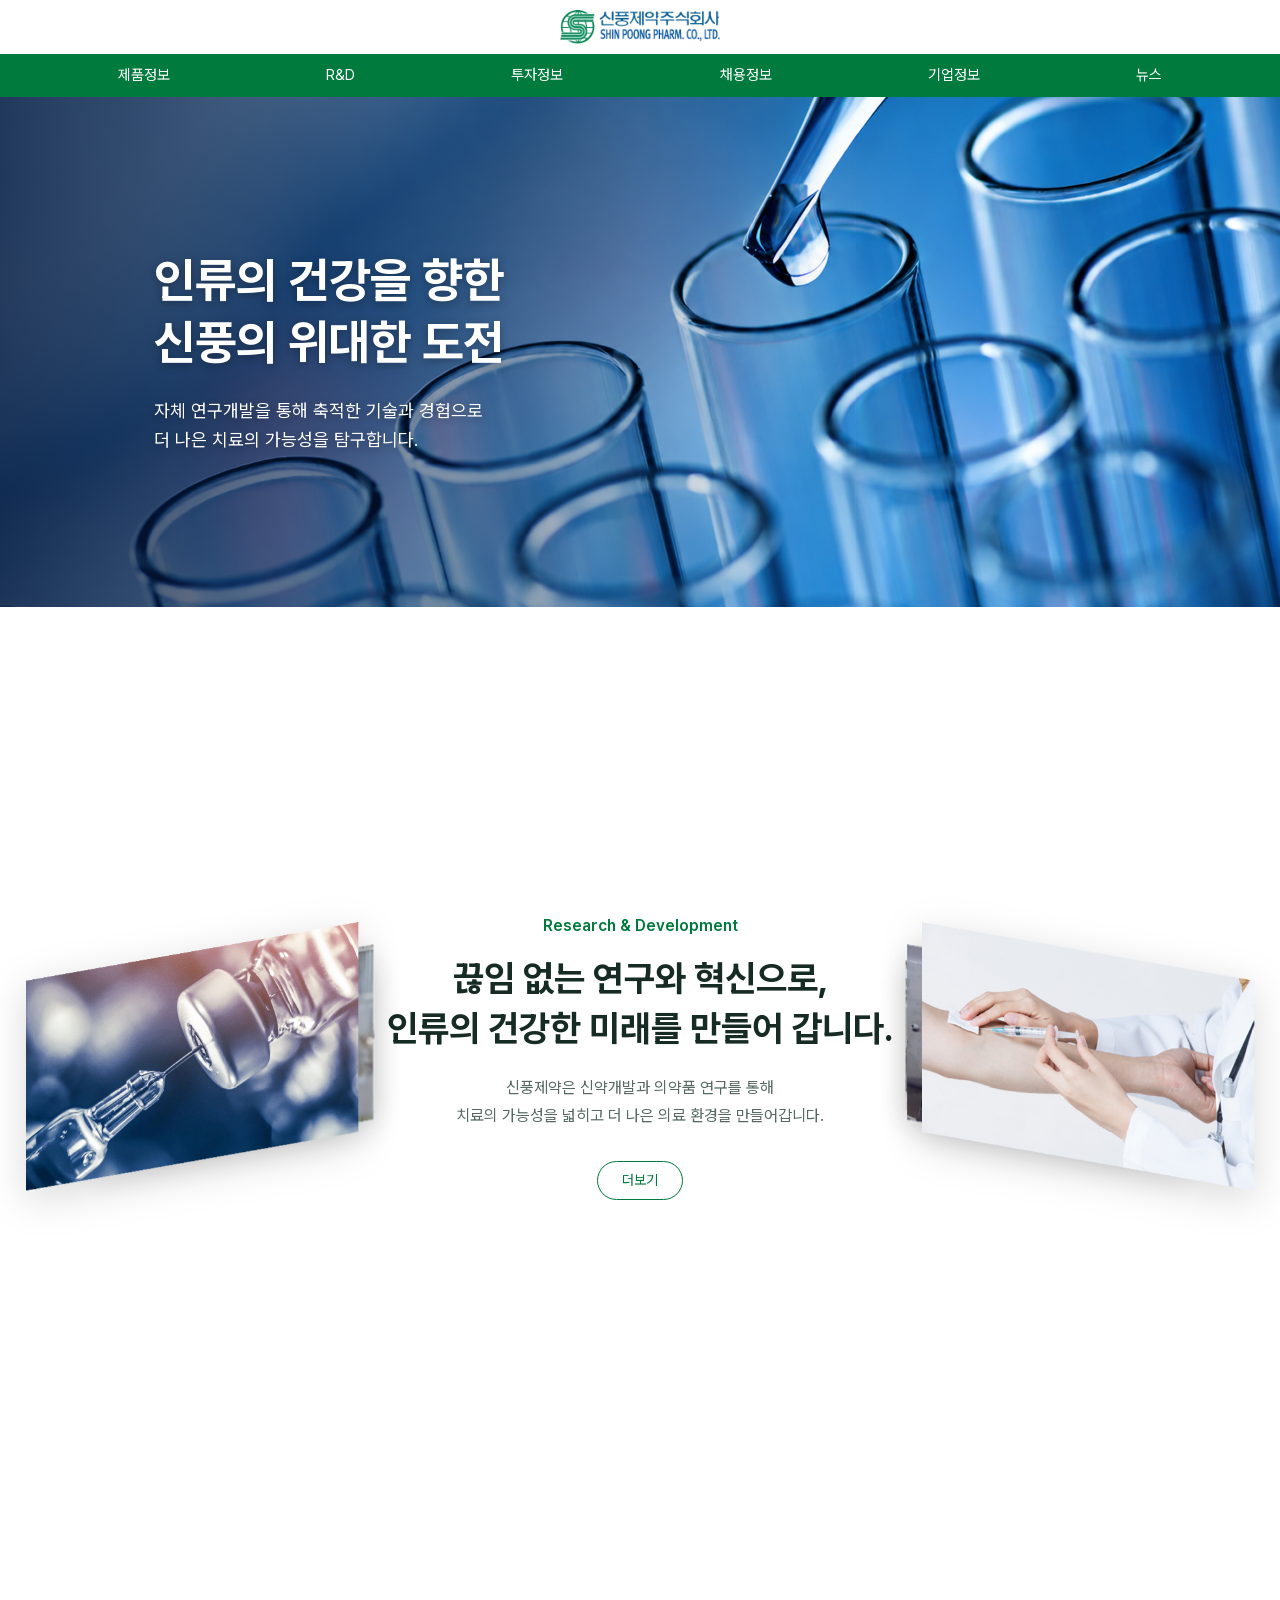
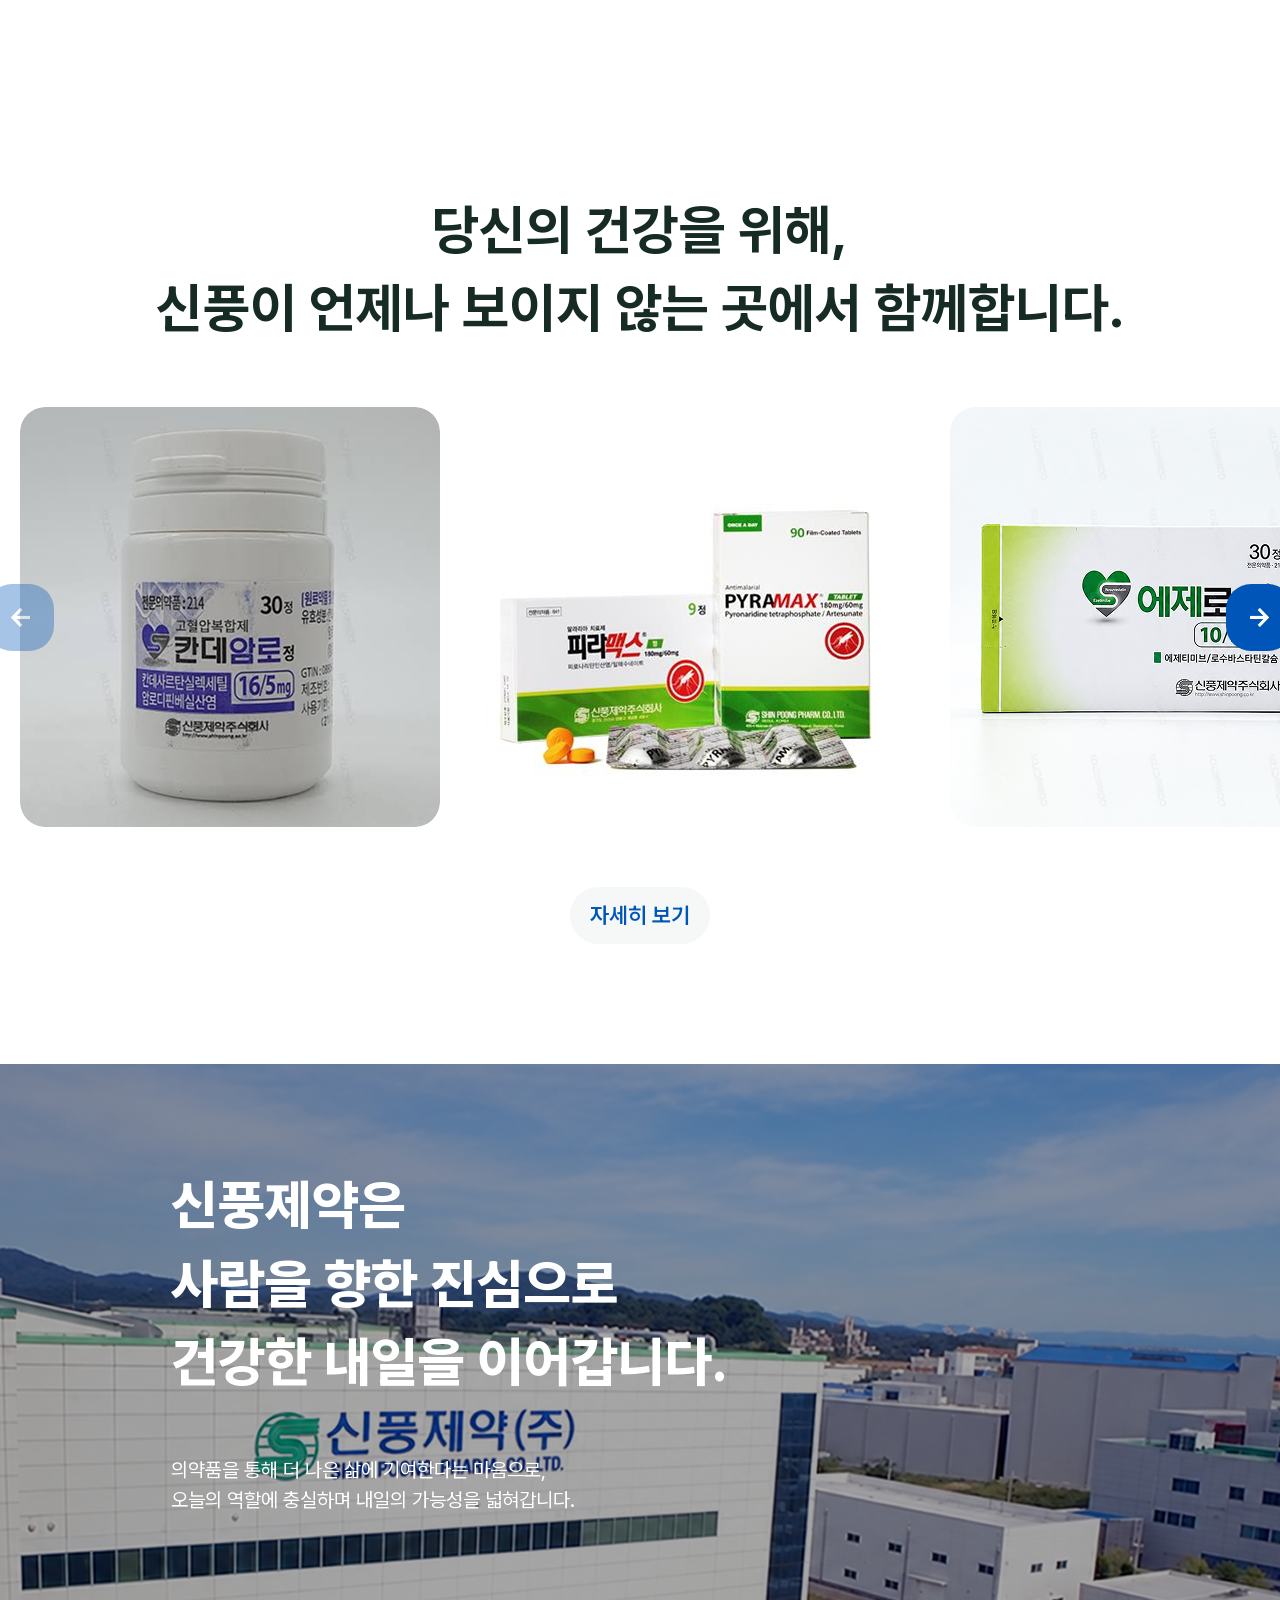
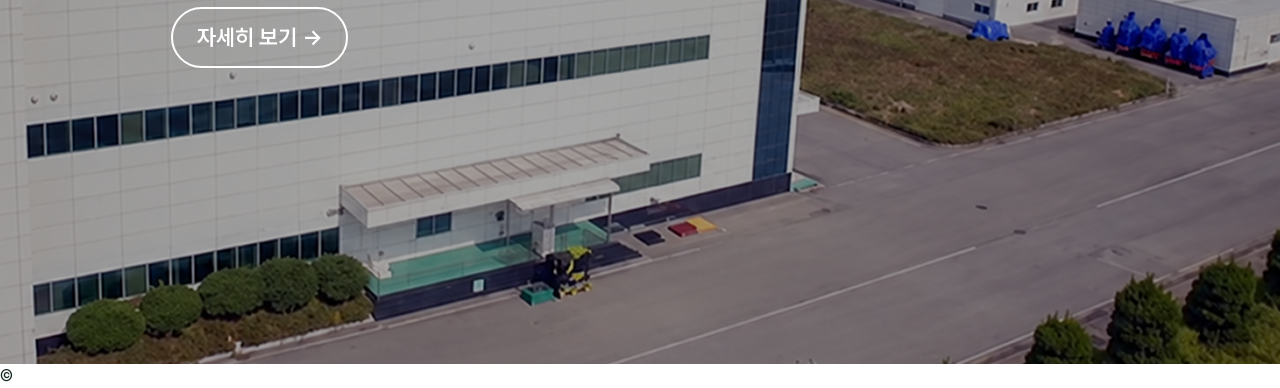
==== commit d37ff07f: "네 번째 섹션(회사 소개) 추가 Co-Authored-By: Claude Opus 5.5 <noreply@anthropic.com>" ====
--- a/Shinpoong/index.html
+++ b/Shinpoong/index.html
@@ -109,6 +109,14 @@
                 </div>
                 <a href="#" class="prd-btn">자세히 보기</a>
             </section>
+            <!-- 회사 소개: 공장 사진 배경 위에 흰 글자 -->
+            <section class="cmp-sec">
+                <div class="cmp-txt">
+                    <h2>신풍제약은<br>사람을 향한 진심으로<br>건강한 내일을 이어갑니다.</h2>
+                    <p>의약품을 통해 더 나은 삶에 기여한다는 마음으로,<br>오늘의 역할에 충실하며 내일의 가능성을 넓혀갑니다.</p>
+                    <a href="#" class="cmp-btn">자세히 보기 &rarr;</a>
+                </div>
+            </section>
         </main>
         <footer>&copy;</footer>
     </div>
--- a/Shinpoong/css/main.css
+++ b/Shinpoong/css/main.css
@@ -342,6 +342,42 @@
     background-color: var(--border-subtle);
 }
 
+/* 네 번째 섹션 - 회사 소개 (피그마: 높이 900px)
+   배경 사진에 검은 막(35%)이 이미 들어 있어서 따로 덮지 않음 */
+.cmp-sec {
+    height: 900px;
+    padding: 102px 0 0 171px;
+    background: url(../img/company-bg.png) center / cover no-repeat;
+}
+.cmp-txt {
+    color: var(--text-inverse);
+}
+.cmp-txt h2 {
+    font-size: 54px;
+    font-weight: 800;
+    line-height: 1.45;
+}
+.cmp-txt p {
+    margin-top: 54px;
+    font-size: 20px;
+    line-height: 1.5;
+}
+/* 흰 테두리 버튼, 마우스를 올리면 흰 바탕에 초록 글자 */
+.cmp-btn {
+    display: inline-block;
+    margin-top: 92px;
+    padding: 12px 24px;
+    border: 2px solid var(--neutral-0);
+    border-radius: 9999px;
+    color: var(--text-inverse);
+    font-size: 22px;
+    font-weight: 600;
+}
+.cmp-btn:hover {
+    background-color: var(--neutral-0);
+    color: var(--accent-emphasis);
+}
+
 @media (max-width: 1024px) {
     .pc {
         display: none;
@@ -442,4 +478,22 @@
         padding: 10px 20px;
         font-size: 16px;
     }
-}
+    /* 회사 소개: 높이를 줄이고 글자를 작게 */
+    .cmp-sec {
+        height: auto;
+        min-height: 480px;
+        padding: 60px 20px;
+    }
+    .cmp-txt h2 {
+        font-size: 28px;
+    }
+    .cmp-txt p {
+        margin-top: 24px;
+        font-size: 15px;
+    }
+    .cmp-btn {
+        margin-top: 40px;
+        padding: 10px 20px;
+        font-size: 16px;
+    }
+}
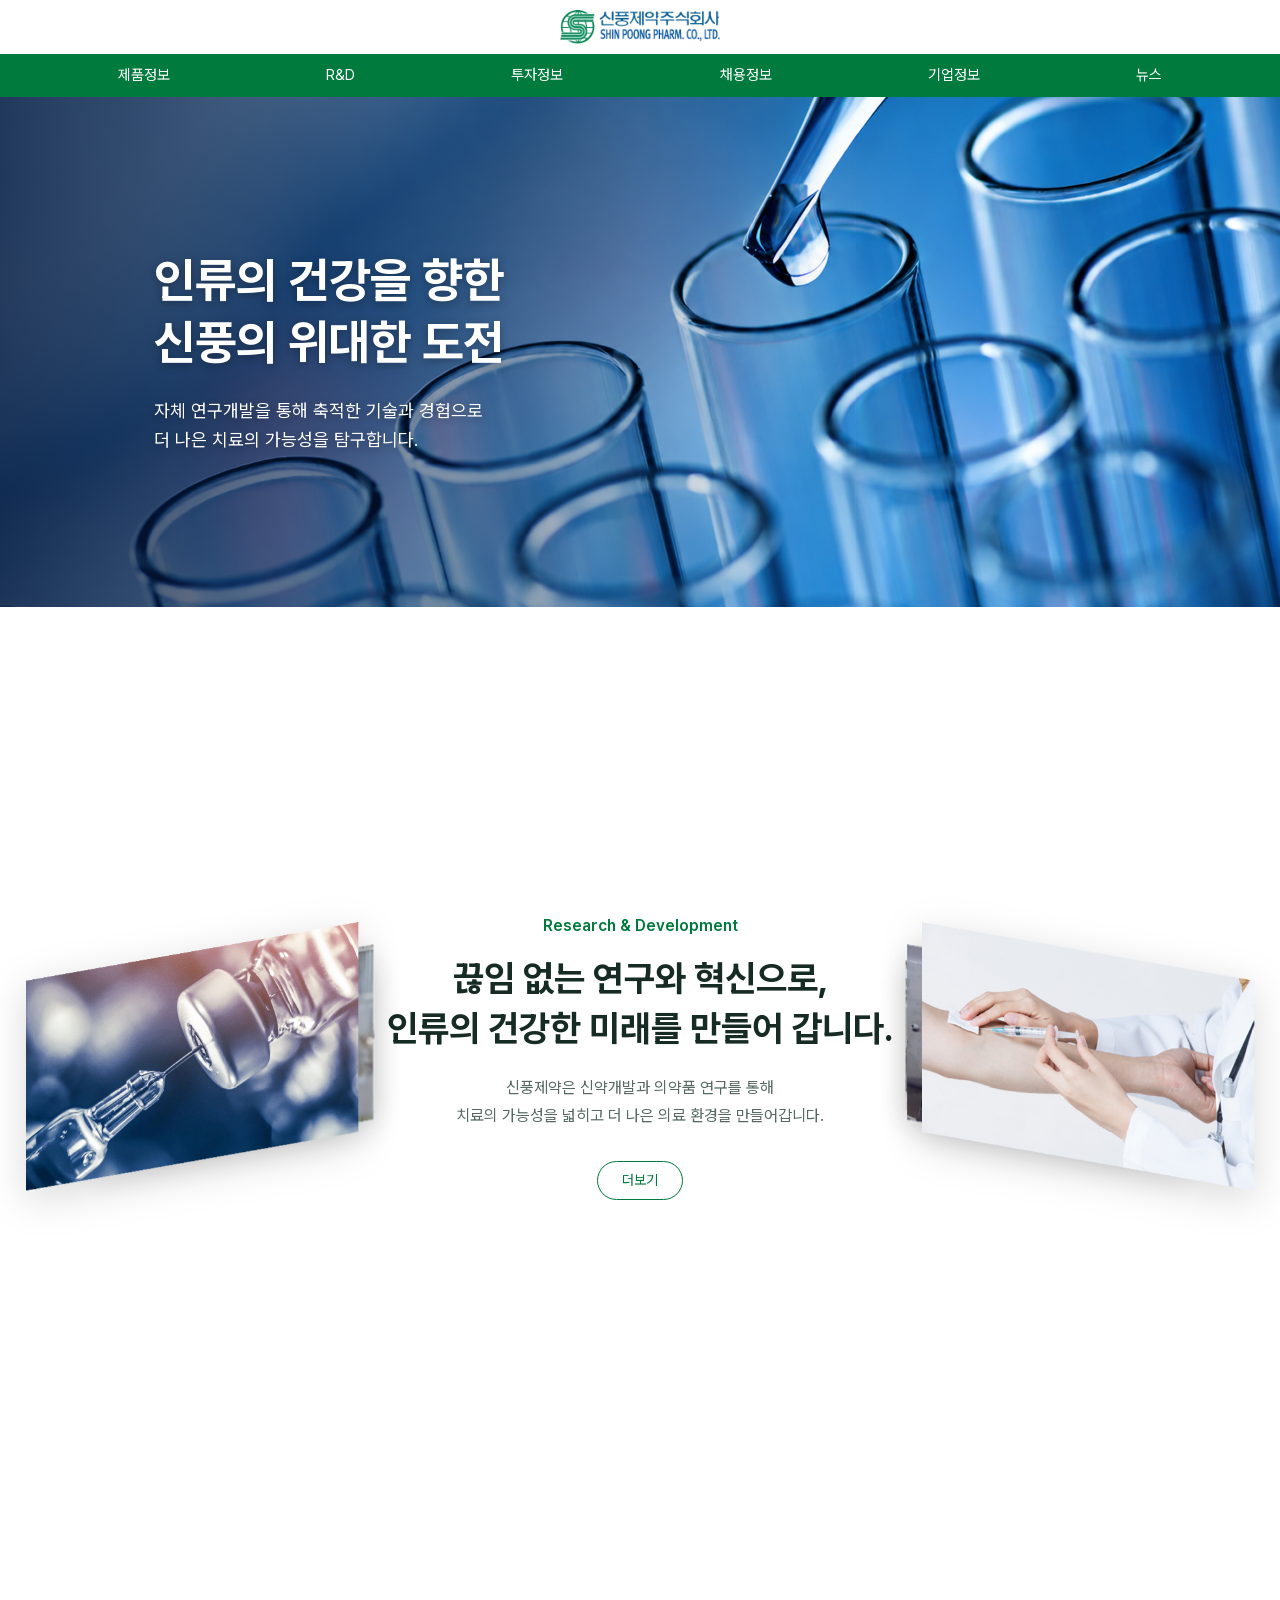
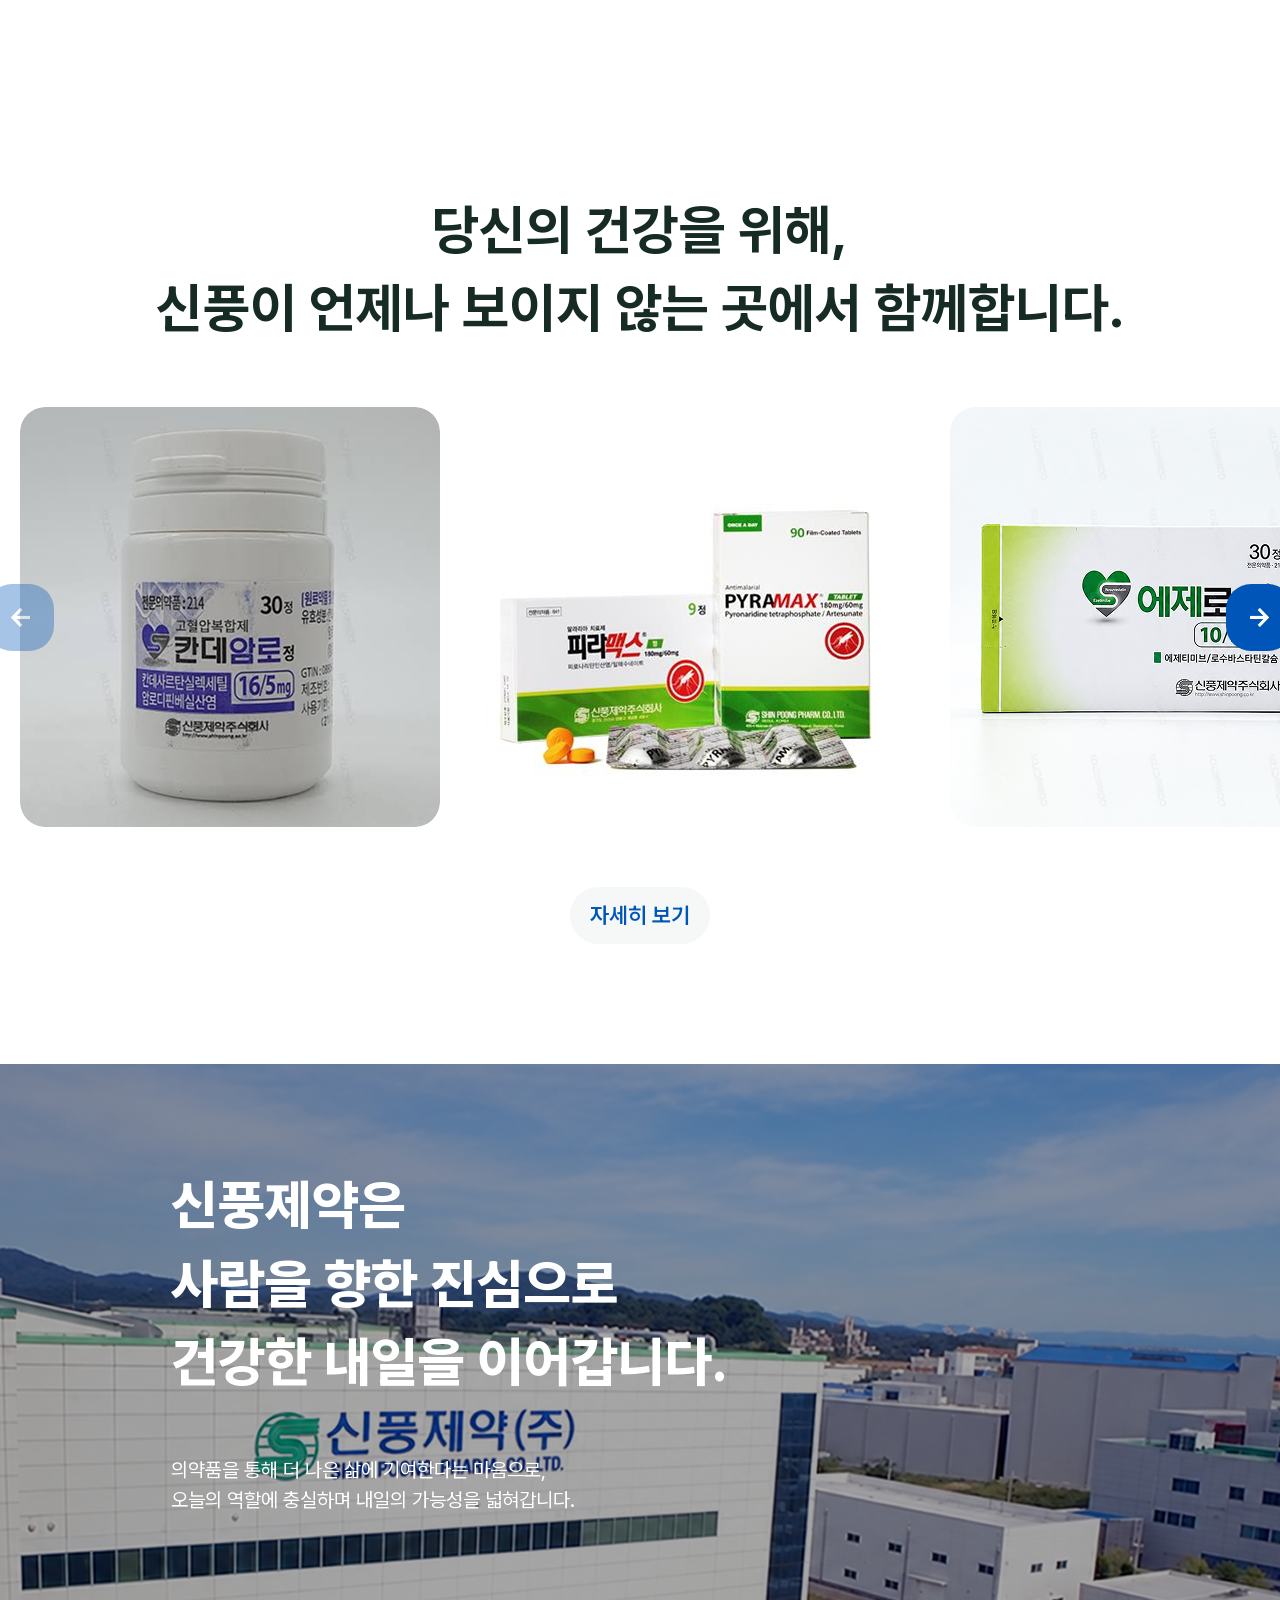
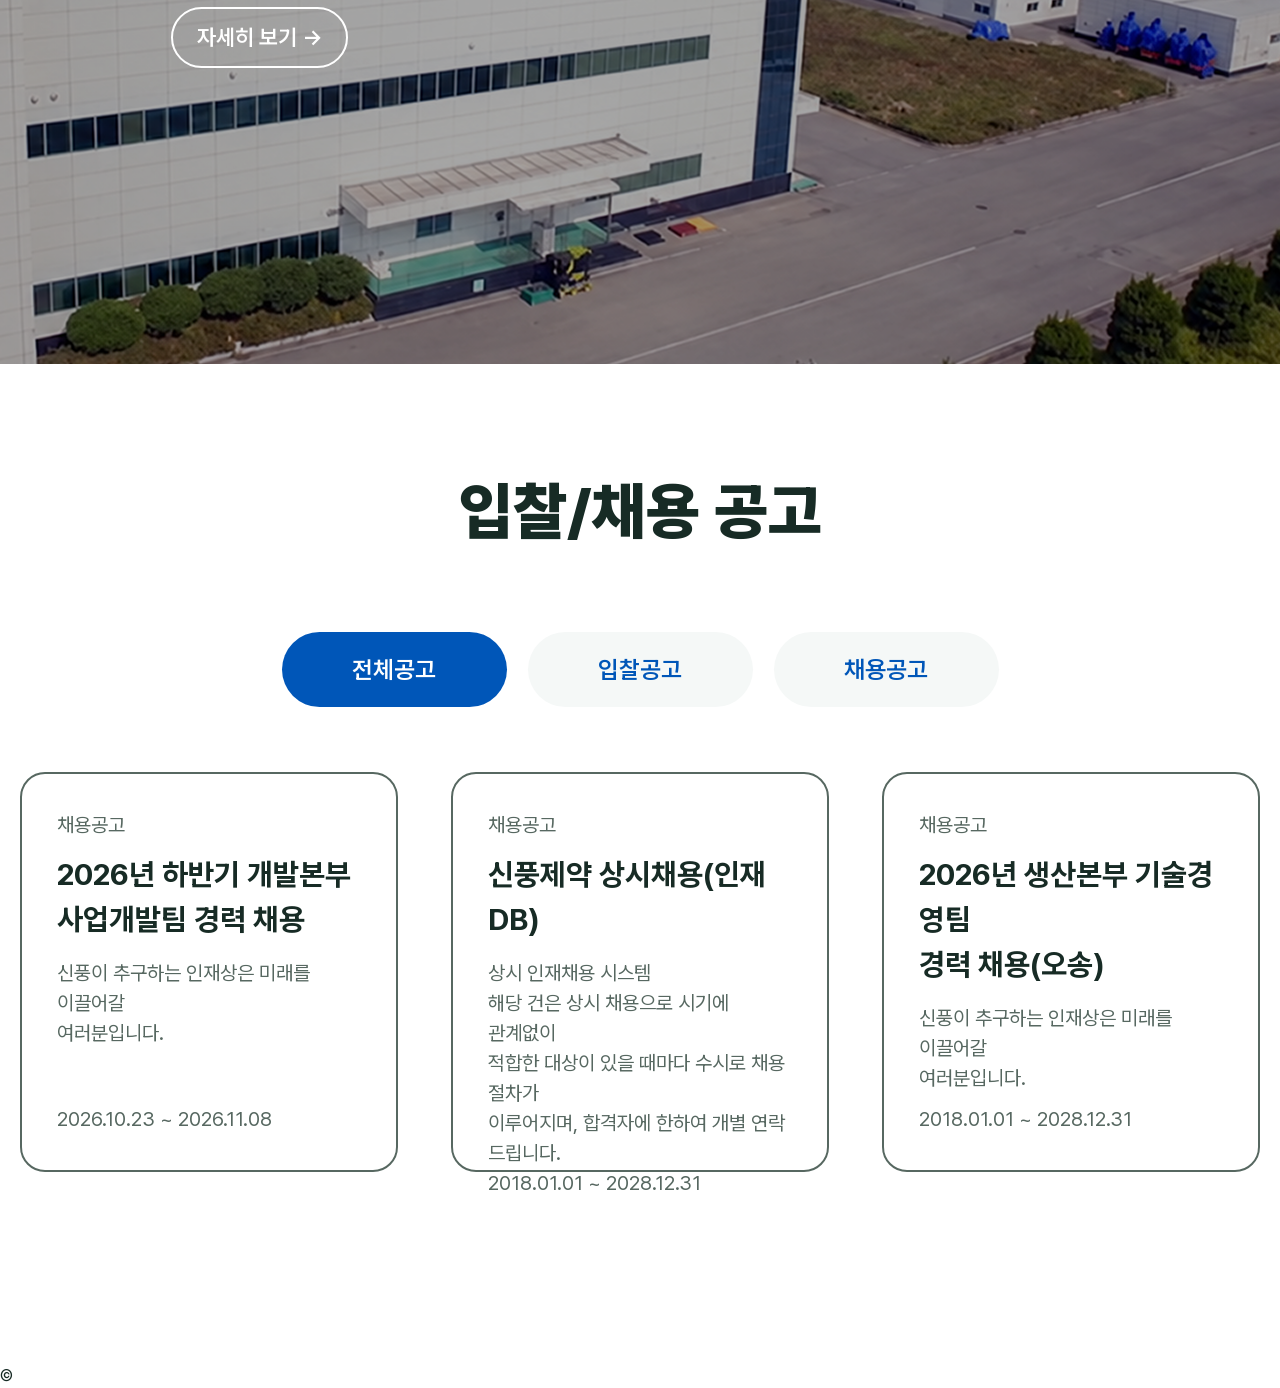
==== commit bc0333d0: "다섯 번째 섹션(입찰/채용 공고) 추가 Co-Authored-By: Claude Opus 5.5 <noreply@anthropic.com>" ====
--- a/Shinpoong/index.html
+++ b/Shinpoong/index.html
@@ -117,6 +117,42 @@
                     <a href="#" class="cmp-btn">자세히 보기 &rarr;</a>
                 </div>
             </section>
+            <!-- 입찰/채용 공고: 탭을 누르면 그 종류의 공고만 보임 -->
+            <section class="ntc-sec">
+                <h2 class="ntc-title">입찰/채용 공고</h2>
+                <div class="ntc-tabs">
+                    <button type="button" class="ntc-tab on" data-type="all">전체공고</button>
+                    <button type="button" class="ntc-tab" data-type="bid">입찰공고</button>
+                    <button type="button" class="ntc-tab" data-type="job">채용공고</button>
+                </div>
+                <ul class="ntc-list">
+                    <li data-type="job">
+                        <a href="#" class="ntc-card">
+                            <span class="ntc-label">채용공고</span>
+                            <strong class="ntc-name">2026년 하반기 개발본부<br>사업개발팀 경력 채용</strong>
+                            <p class="ntc-desc">신풍이 추구하는 인재상은 미래를 이끌어갈<br>여러분입니다.</p>
+                            <span class="ntc-date">2026.10.23 ~ 2026.11.08</span>
+                        </a>
+                    </li>
+                    <li data-type="job">
+                        <a href="#" class="ntc-card">
+                            <span class="ntc-label">채용공고</span>
+                            <strong class="ntc-name">신풍제약 상시채용(인재DB)</strong>
+                            <p class="ntc-desc">상시 인재채용 시스템<br>해당 건은 상시 채용으로 시기에 관계없이<br>적합한 대상이 있을 때마다 수시로 채용 절차가<br>이루어지며, 합격자에 한하여 개별 연락 드립니다.</p>
+                            <span class="ntc-date">2018.01.01 ~ 2028.12.31</span>
+                        </a>
+                    </li>
+                    <li data-type="job">
+                        <a href="#" class="ntc-card">
+                            <span class="ntc-label">채용공고</span>
+                            <strong class="ntc-name">2026년 생산본부 기술경영팀<br>경력 채용(오송)</strong>
+                            <p class="ntc-desc">신풍이 추구하는 인재상은 미래를 이끌어갈<br>여러분입니다.</p>
+                            <span class="ntc-date">2018.01.01 ~ 2028.12.31</span>
+                        </a>
+                    </li>
+                </ul>
+                <p class="ntc-empty" hidden>등록된 공고가 없습니다.</p>
+            </section>
         </main>
         <footer>&copy;</footer>
     </div>
@@ -189,6 +225,26 @@
                 });
             });
         }
+        // 입찰/채용 공고 탭: 누른 탭만 파랗게, 같은 종류의 카드만 보이게
+        const ntcTabs = document.querySelectorAll('.ntc-tab');
+        const ntcItems = document.querySelectorAll('.ntc-list li');
+        ntcTabs.forEach(function (tab) {
+            tab.addEventListener('click', function () {
+                const type = tab.dataset.type;
+                let count = 0;
+                ntcTabs.forEach(function (t) {
+                    t.classList.toggle('on', t === tab);
+                });
+                ntcItems.forEach(function (item) {
+                    const show = type === 'all' || item.dataset.type === type;
+                    item.hidden = !show;
+                    if (show) count++;
+                });
+                // 보여줄 공고가 하나도 없으면 안내 문구
+                document.querySelector('.ntc-empty').hidden = count > 0;
+            });
+        });
+
         window.addEventListener('scroll', updateRnd);
         window.addEventListener('resize', updateRnd);
         updateRnd();
--- a/Shinpoong/css/main.css
+++ b/Shinpoong/css/main.css
@@ -378,6 +378,88 @@
     color: var(--accent-emphasis);
 }
 
+/* 다섯 번째 섹션 - 입찰/채용 공고 (피그마: 높이 1000px, 탭 225x75, 카드 475x400) */
+.ntc-sec {
+    min-height: 1000px;
+    padding: 108px 20px 120px;
+    background-color: var(--background-default);
+    text-align: center;
+}
+.ntc-title {
+    color: var(--text-primary);
+    font-size: 62px;
+    font-weight: 900;
+    line-height: 79px;
+}
+.ntc-tabs {
+    display: flex;
+    justify-content: center;
+    gap: 21px;
+    margin-top: 81px;
+}
+/* 선택 안 된 탭: 연한 배경 + 파란 글자, 선택된 탭(.on): 파란 배경 + 흰 글자 */
+.ntc-tab {
+    width: 225px;
+    height: 75px;
+    border: 0;
+    border-radius: 92px;
+    background-color: var(--background-subtle);
+    color: var(--text-link);
+    font-family: inherit;
+    font-size: 24px;
+    font-weight: 600;
+    cursor: pointer;
+}
+.ntc-tab.on {
+    background-color: var(--blue-600);
+    color: var(--text-inverse);
+}
+.ntc-list {
+    display: flex;
+    justify-content: center;
+    gap: 53px;
+    margin-top: 65px;
+}
+.ntc-list li {
+    width: 475px;
+}
+.ntc-list li[hidden] {
+    display: none;
+}
+/* 카드: 회색 테두리 2px, 날짜는 카드 맨 아래에 붙임 */
+.ntc-card {
+    display: flex;
+    flex-direction: column;
+    height: 400px;
+    padding: 36px 35px;
+    border: 2px solid var(--border-input);
+    border-radius: 25px;
+    color: var(--text-secondary);
+    font-size: 20px;
+    line-height: 1.5;
+    text-align: left;
+}
+.ntc-card:hover {
+    border-color: var(--accent-emphasis);
+}
+.ntc-name {
+    margin-top: 12px;
+    color: var(--text-primary);
+    font-size: 30px;
+    font-weight: 700;
+}
+.ntc-desc {
+    margin-top: 16px;
+}
+.ntc-date {
+    margin-top: auto;
+}
+.ntc-empty {
+    margin-top: 65px;
+    color: var(--text-secondary);
+    font-size: 20px;
+}
+
 @media (max-width: 1024px) {
     .pc {
         display: none;
@@ -496,4 +578,54 @@
         padding: 10px 20px;
         font-size: 16px;
     }
-}
+    /* 입찰/채용 공고: 탭은 한 줄에 작게, 카드는 위아래로 쌓기 */
+    .ntc-sec {
+        min-height: 0;
+        padding: 60px 20px 80px;
+    }
+    .ntc-title {
+        font-size: 30px;
+        line-height: 1.3;
+    }
+    .ntc-tabs {
+        gap: 8px;
+        margin-top: 32px;
+    }
+    .ntc-tab {
+        width: auto;
+        height: 44px;
+        padding: 0 20px;
+        font-size: 15px;
+    }
+    .ntc-list {
+        flex-direction: column;
+        align-items: center;
+        gap: 16px;
+        margin-top: 32px;
+    }
+    .ntc-list li {
+        width: 100%;
+        max-width: 475px;
+    }
+    .ntc-card {
+        height: auto;
+        min-height: 240px;
+        padding: 24px;
+        border-radius: 16px;
+        font-size: 15px;
+    }
+    .ntc-name {
+        margin-top: 8px;
+        font-size: 20px;
+    }
+    .ntc-desc {
+        margin-top: 12px;
+    }
+    .ntc-date {
+        padding-top: 24px;
+    }
+    .ntc-empty {
+        margin-top: 32px;
+        font-size: 15px;
+    }
+}
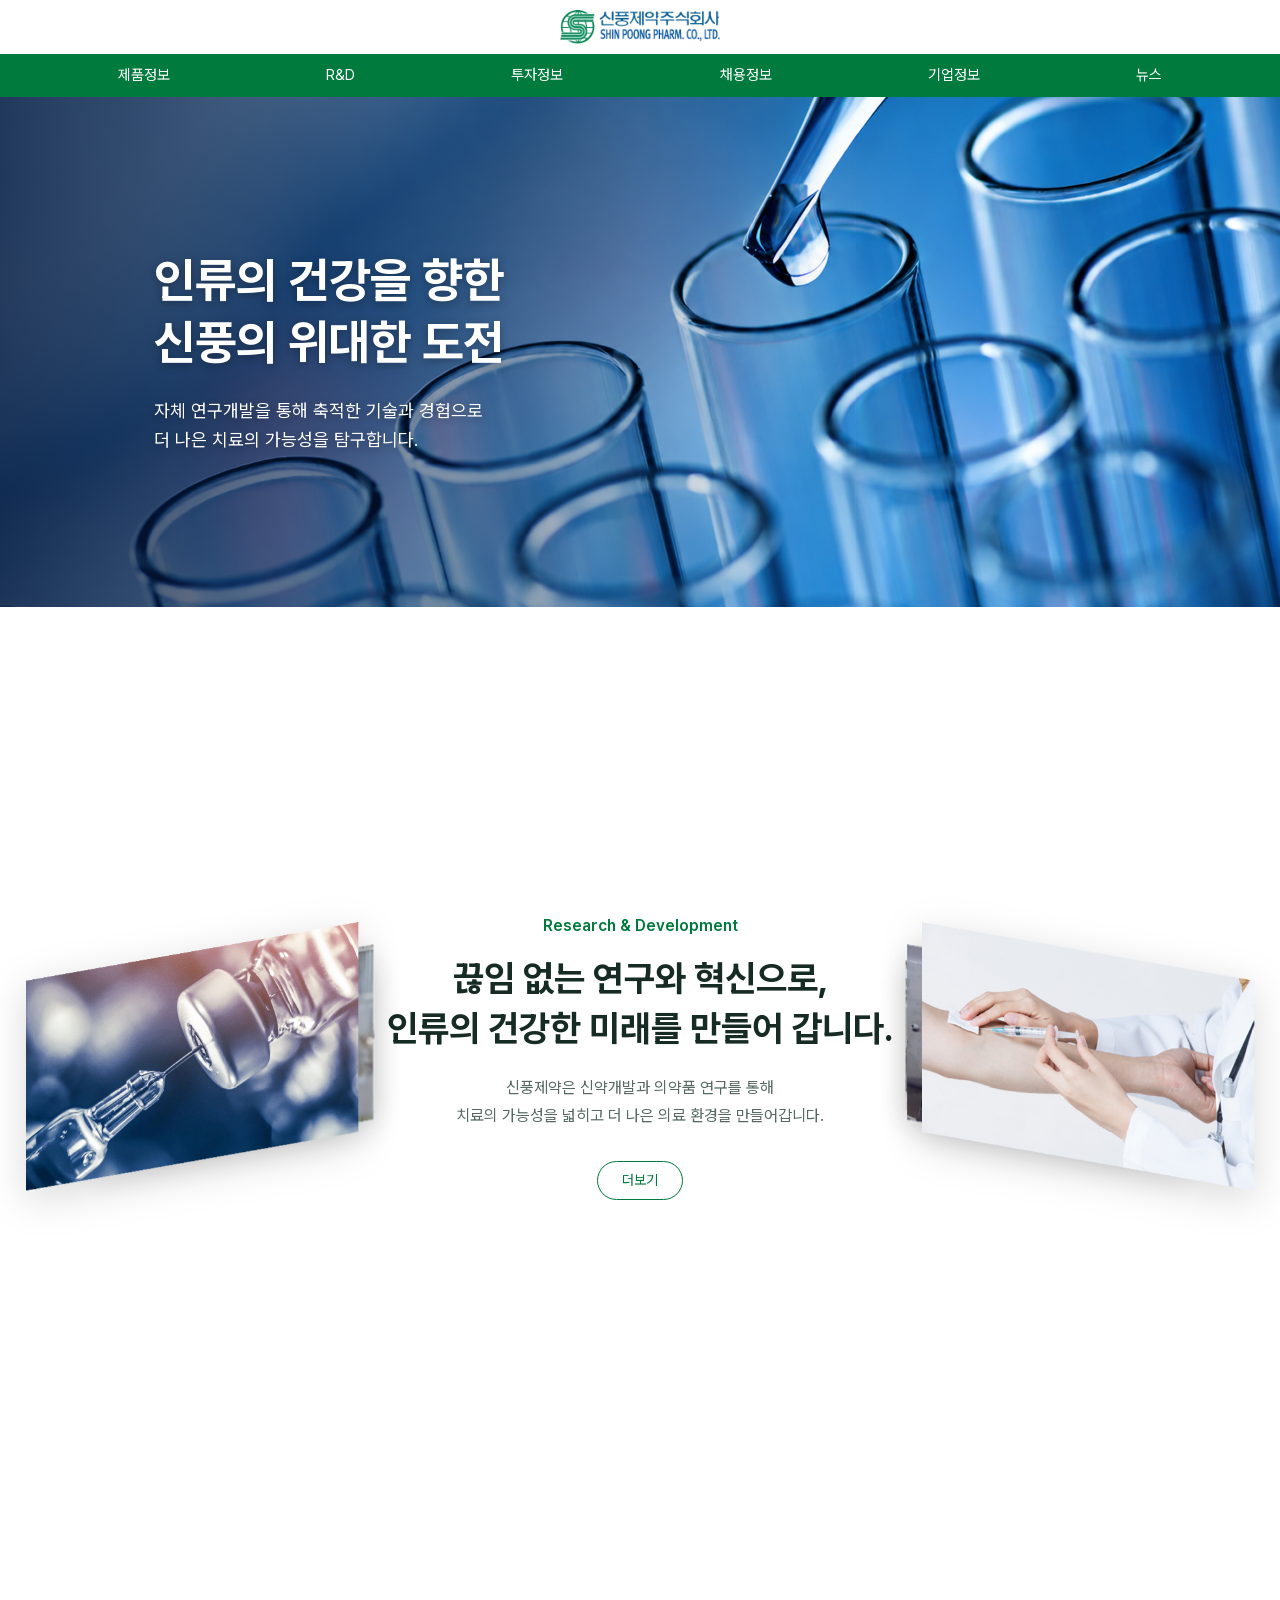
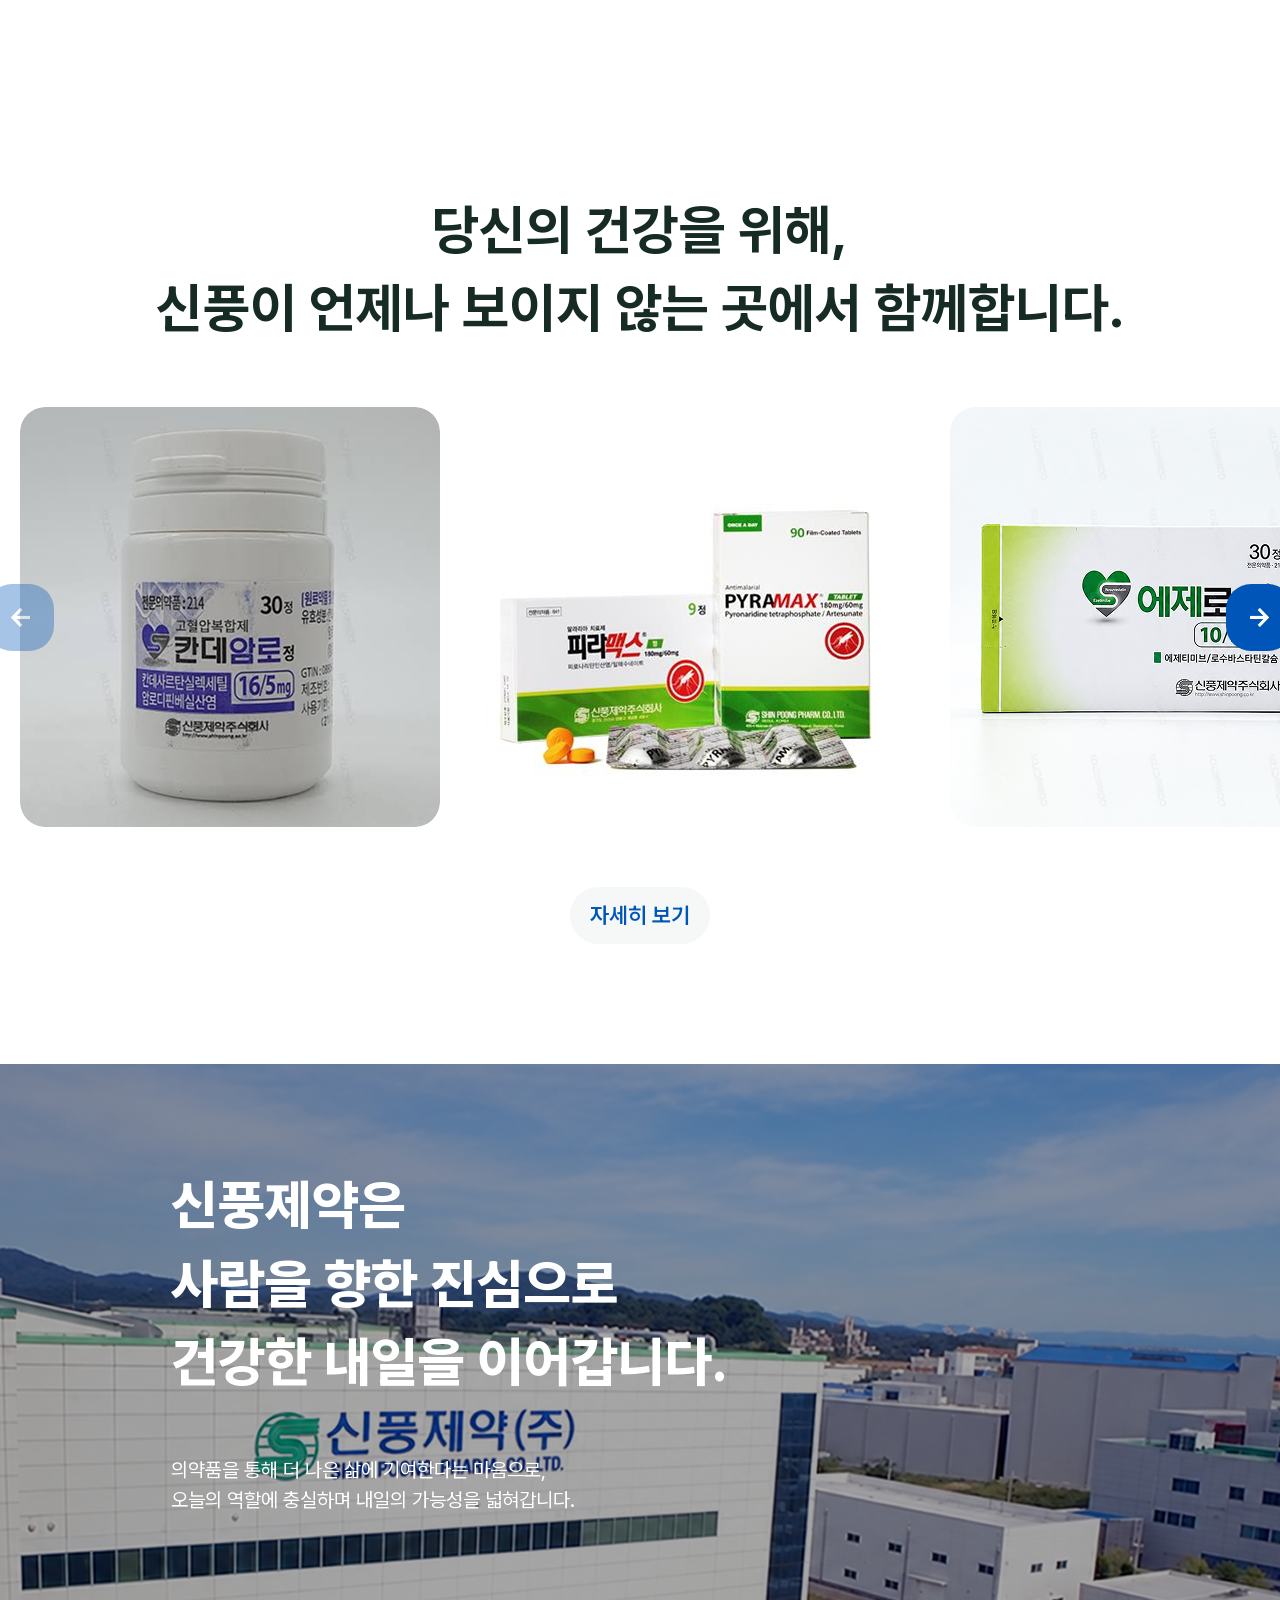
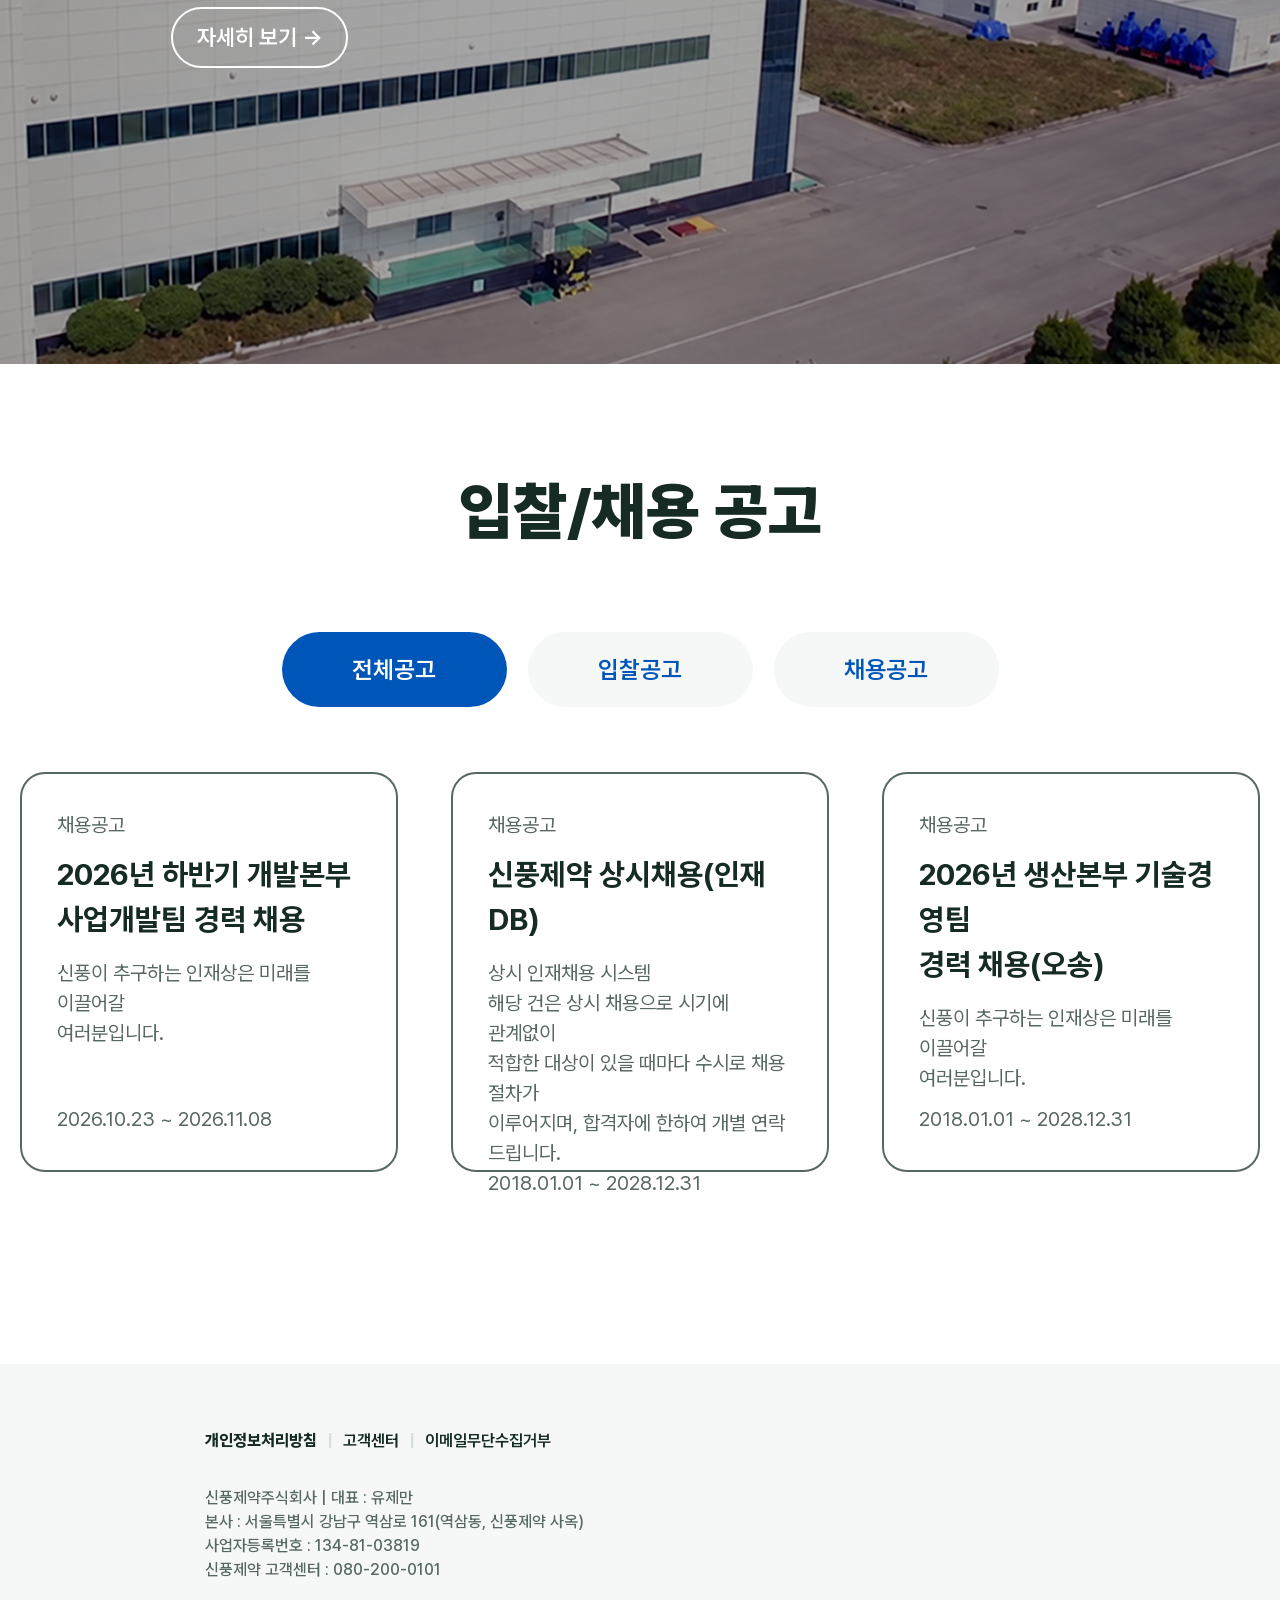
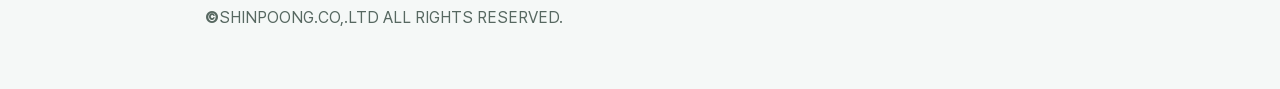
==== commit c3f0bbdf: "푸터 추가 Co-Authored-By: Claude Opus 5.5 <noreply@anthropic.com>" ====
--- a/Shinpoong/index.html
+++ b/Shinpoong/index.html
@@ -154,7 +154,20 @@
                 <p class="ntc-empty" hidden>등록된 공고가 없습니다.</p>
             </section>
         </main>
-        <footer>&copy;</footer>
+        <footer>
+            <ul class="ft-links">
+                <li><a href="#" class="ft-privacy">개인정보처리방침</a></li>
+                <li><a href="#">고객센터</a></li>
+                <li><a href="#">이메일무단수집거부</a></li>
+            </ul>
+            <address class="ft-info">
+                신풍제약주식회사 | 대표 : 유제만<br>
+                본사 : 서울특별시 강남구 역삼로 161(역삼동, 신풍제약 사옥)<br>
+                사업자등록번호 : 134-81-03819<br>
+                신풍제약 고객센터 : 080-200-0101
+            </address>
+            <p class="ft-copy"><b>&copy;</b>SHINPOONG.CO,.LTD ALL RIGHTS RESERVED.</p>
+        </footer>
     </div>
     <script>
         // 히어로는 지금 사진 한 장이라 넘김 기능 없이 실행만 해 둠
--- a/Shinpoong/css/main.css
+++ b/Shinpoong/css/main.css
@@ -460,6 +460,43 @@
     font-size: 20px;
 }
 
+/* 푸터 (피그마: 높이 325px, 연한 배경, 글자는 왼쪽에서 205px) */
+footer {
+    min-height: 325px;
+    padding: 65px 205px 40px;
+    background-color: var(--background-subtle);
+    font-size: 16px;
+    line-height: 1.5;
+}
+.ft-links {
+    display: flex;
+}
+.ft-links a {
+    color: var(--text-primary);
+    font-weight: 600;
+}
+/* 개인정보처리방침만 더 굵게 */
+.ft-links .ft-privacy {
+    font-weight: 800;
+}
+/* 메뉴 사이 구분선 | */
+.ft-links li + li::before {
+    content: "|";
+    margin: 0 10px;
+    color: var(--border-subtle);
+    font-weight: 700;
+}
+.ft-info {
+    margin-top: 33px;
+    color: var(--text-secondary);
+    font-style: normal;
+    font-weight: 500;
+}
+.ft-copy {
+    margin-top: 24px;
+    color: var(--text-secondary);
+}
+
 @media (max-width: 1024px) {
     .pc {
         display: none;
@@ -628,4 +665,19 @@
         margin-top: 32px;
         font-size: 15px;
     }
-}
+    /* 푸터: 양옆 여백을 줄이고 글자를 작게 */
+    footer {
+        min-height: 0;
+        padding: 40px 20px;
+        font-size: 13px;
+    }
+    .ft-links li + li::before {
+        margin: 0 6px;
+    }
+    .ft-info {
+        margin-top: 20px;
+    }
+    .ft-copy {
+        margin-top: 16px;
+    }
+}
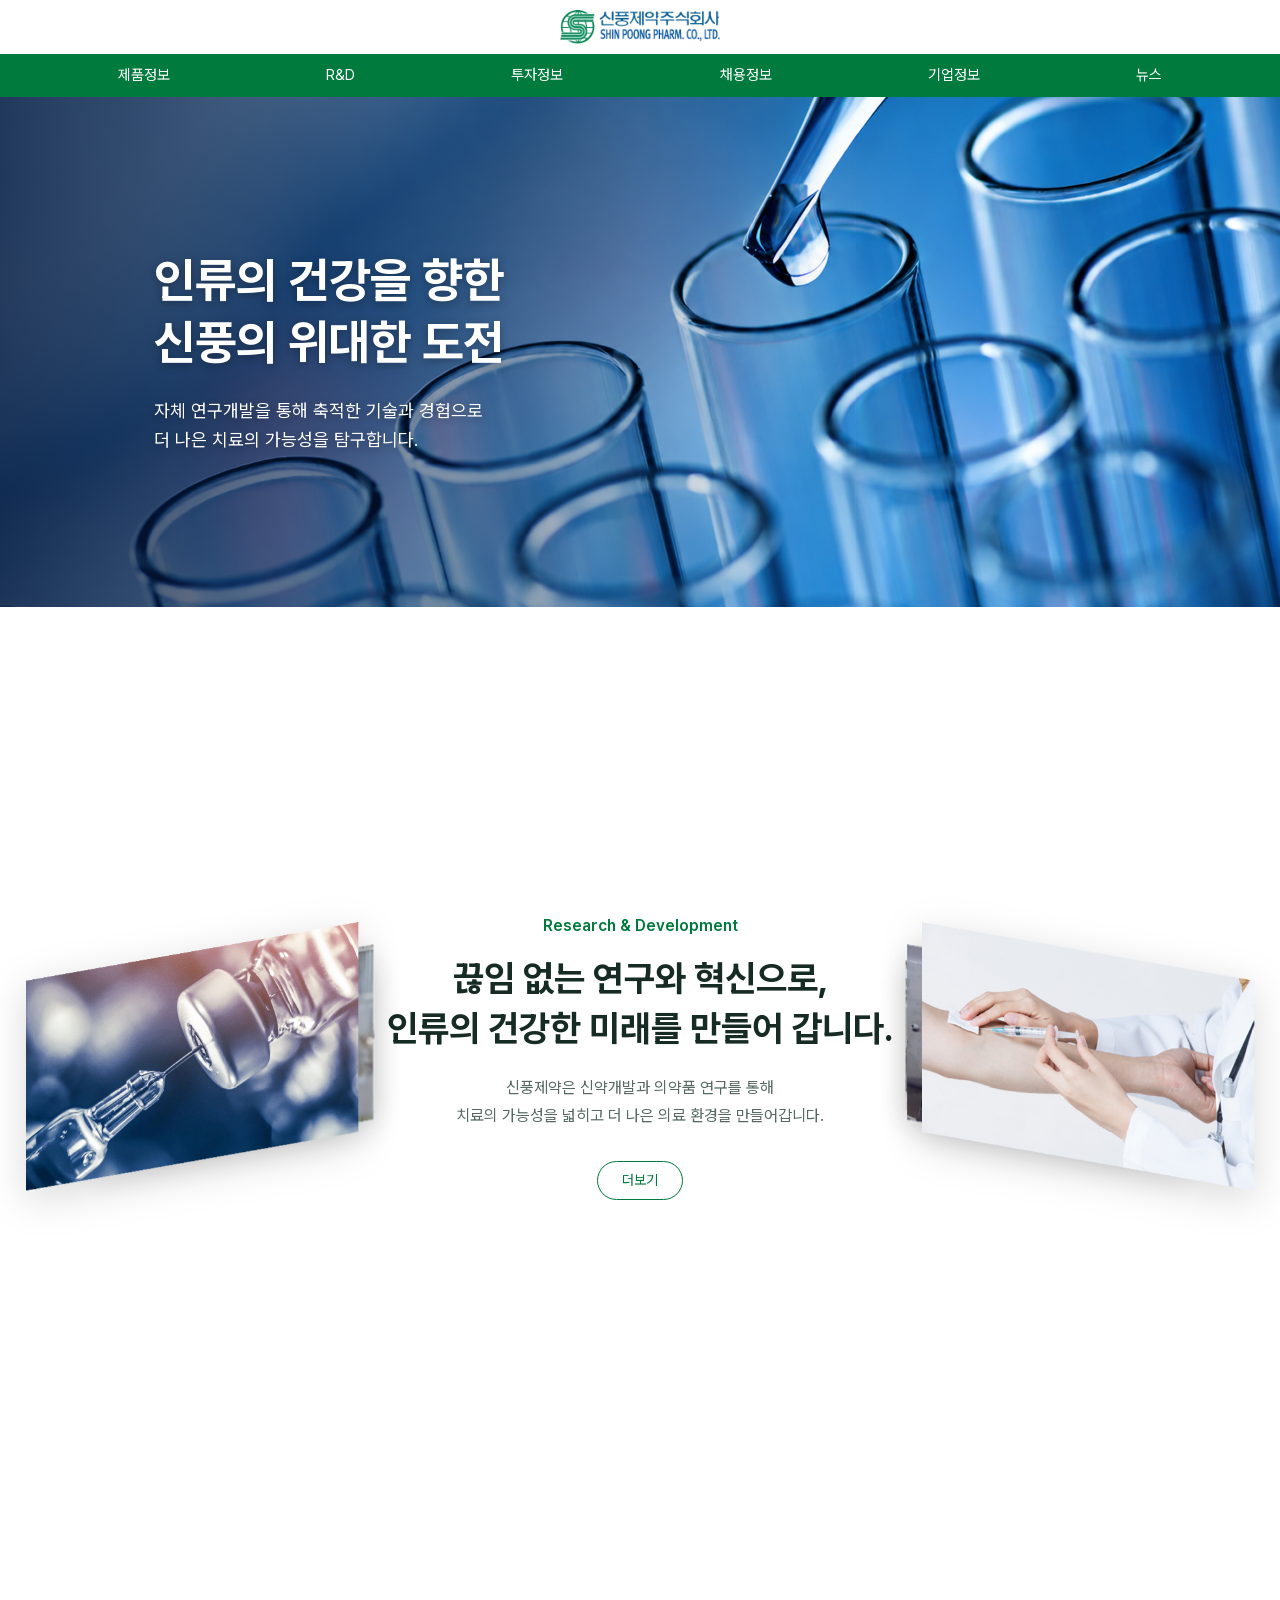
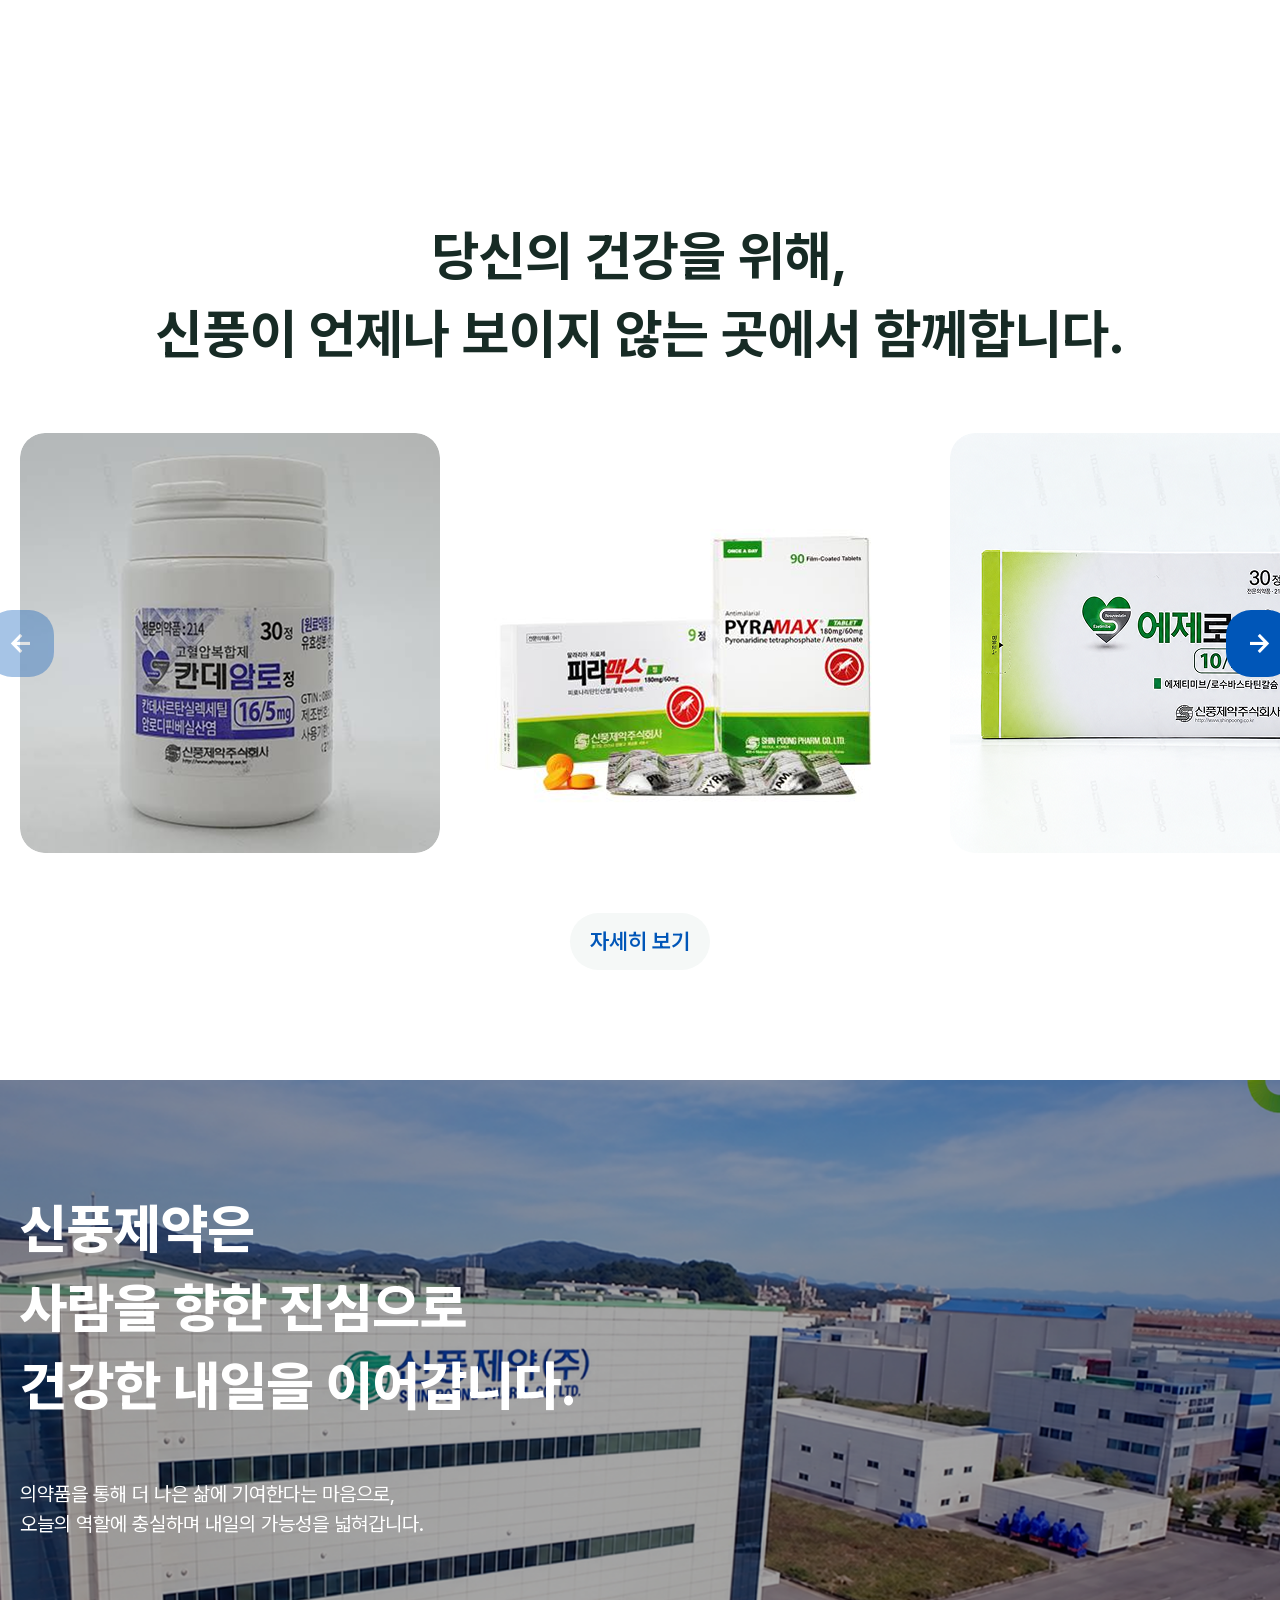
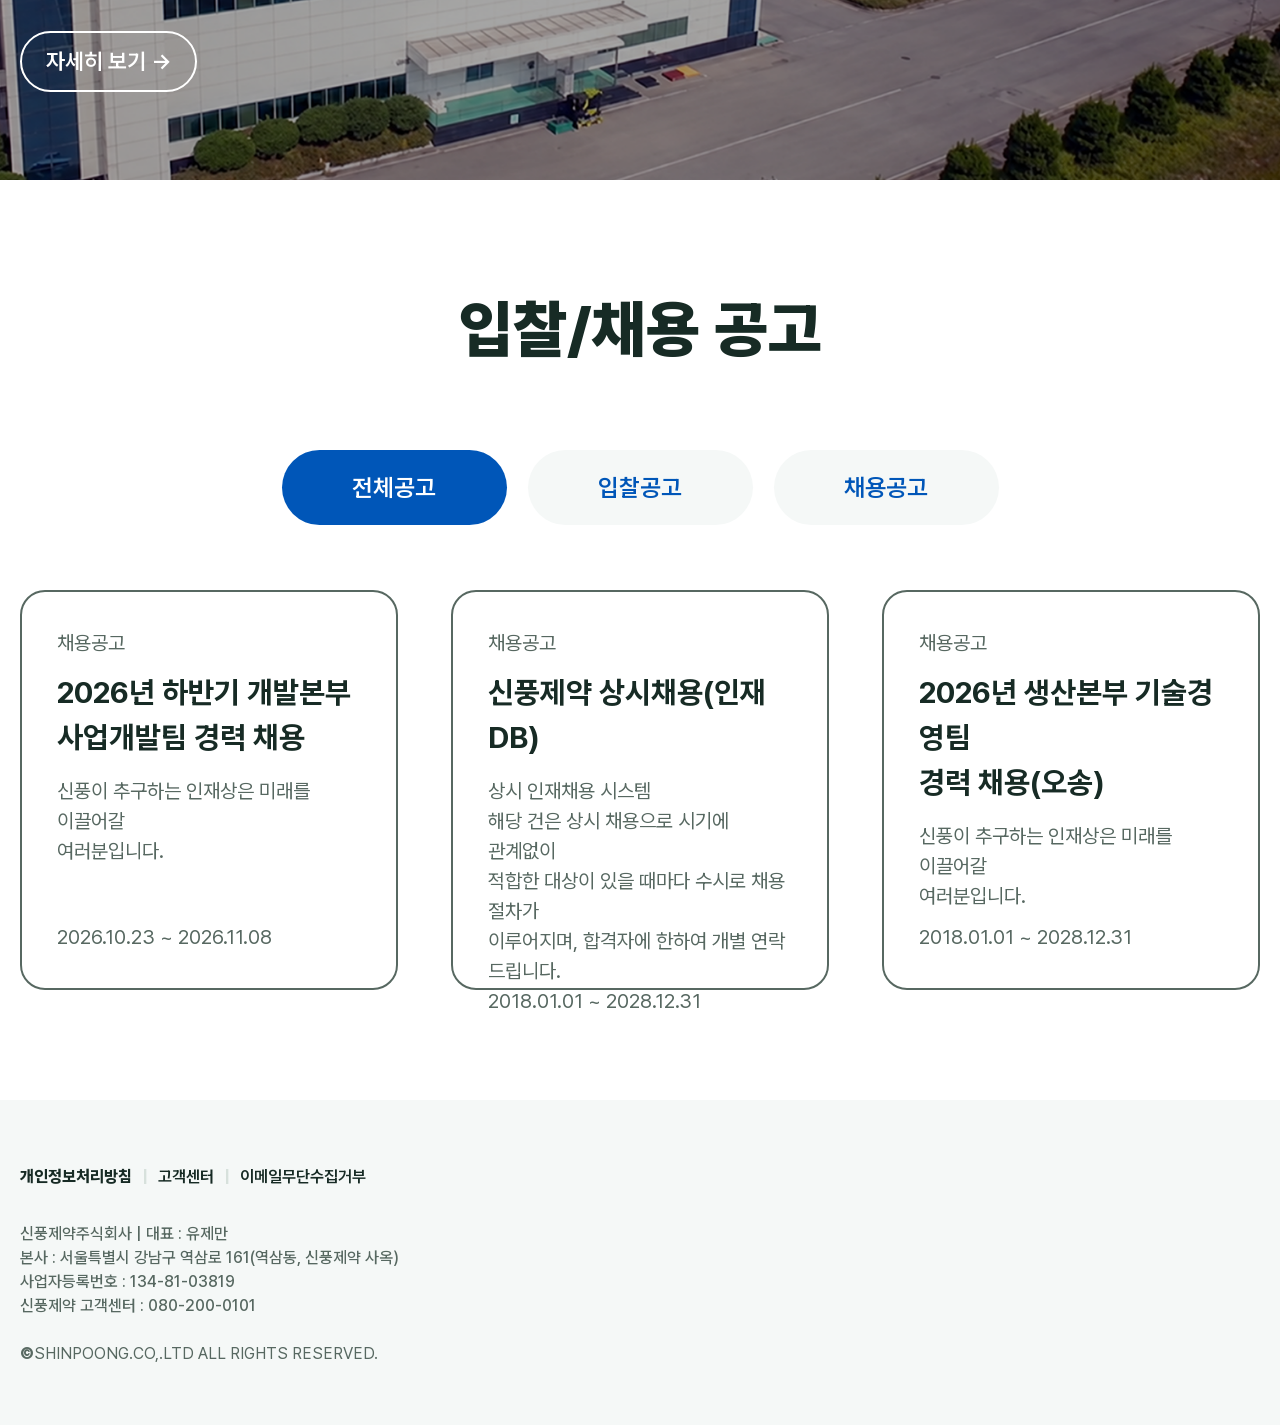
==== commit 6cd3e4e8: "섹션별 이너 컨텐츠(.inner) 추가, 섹션 패딩·회사 소개 높이 수정 Co-Authored-By: Claude Opus 5.5 <noreply@anthropic.com>" ====
--- a/Shinpoong/index.html
+++ b/Shinpoong/index.html
@@ -71,6 +71,7 @@
             </section>
             <!-- 제품 슬라이더: 사진에 마우스를 올리면 어둡게 덮이고 제품 이름이 나옴 -->
             <section class="prd-sec">
+                <div class="inner">
                 <h2 class="prd-title">당신의 건강을 위해,<br>신풍이 언제나 보이지 않는 곳에서 함께합니다.</h2>
                 <div class="prd-wrap">
                     <!-- Slider main container -->
@@ -108,10 +109,11 @@
                     <button type="button" class="prd-next" aria-label="다음 제품">&rarr;</button>
                 </div>
                 <a href="#" class="prd-btn">자세히 보기</a>
+                </div>
             </section>
             <!-- 회사 소개: 공장 사진 배경 위에 흰 글자 -->
             <section class="cmp-sec">
-                <div class="cmp-txt">
+                <div class="inner cmp-txt">
                     <h2>신풍제약은<br>사람을 향한 진심으로<br>건강한 내일을 이어갑니다.</h2>
                     <p>의약품을 통해 더 나은 삶에 기여한다는 마음으로,<br>오늘의 역할에 충실하며 내일의 가능성을 넓혀갑니다.</p>
                     <a href="#" class="cmp-btn">자세히 보기 &rarr;</a>
@@ -119,6 +121,7 @@
             </section>
             <!-- 입찰/채용 공고: 탭을 누르면 그 종류의 공고만 보임 -->
             <section class="ntc-sec">
+                <div class="inner">
                 <h2 class="ntc-title">입찰/채용 공고</h2>
                 <div class="ntc-tabs">
                     <button type="button" class="ntc-tab on" data-type="all">전체공고</button>
@@ -152,9 +155,11 @@
                     </li>
                 </ul>
                 <p class="ntc-empty" hidden>등록된 공고가 없습니다.</p>
+                </div>
             </section>
         </main>
         <footer>
+            <div class="inner">
             <ul class="ft-links">
                 <li><a href="#" class="ft-privacy">개인정보처리방침</a></li>
                 <li><a href="#">고객센터</a></li>
@@ -167,6 +172,7 @@
                 신풍제약 고객센터 : 080-200-0101
             </address>
             <p class="ft-copy"><b>&copy;</b>SHINPOONG.CO,.LTD ALL RIGHTS RESERVED.</p>
+            </div>
         </footer>
     </div>
     <script>
--- a/Shinpoong/css/main.css
+++ b/Shinpoong/css/main.css
@@ -40,6 +40,11 @@
 .mo {
     display: none;
 }
+/* 섹션 안 내용 묶음: 너비를 맞춰 가운데 정렬 (여백은 섹션 padding으로) */
+.inner {
+    max-width: 1530px;
+    margin: 0 auto;
+}
 /* default.css의 overflow-x: hidden은 sticky(R&D 섹션 고정)를 깨뜨려서
    가로 넘침만 자르고 스크롤 상자는 만들지 않는 clip으로 바꿈 */
 html,
@@ -233,7 +238,7 @@
 /* 세 번째 섹션 - 제품 슬라이더 (피그마: 카드 420px, 간격 45px, 모서리 25px)
    카드 3장이 가운데 오고, 4번째 카드는 오른쪽에 살짝 보이게 */
 .prd-sec {
-    padding: 84px 20px 120px;
+    padding: 110px 20px;
     background-color: var(--background-default);
     text-align: center;
     overflow: clip;
@@ -342,11 +347,11 @@
     background-color: var(--border-subtle);
 }
 
-/* 네 번째 섹션 - 회사 소개 (피그마: 높이 900px)
+/* 네 번째 섹션 - 회사 소개 (선생님 피드백: 높이 700px)
    배경 사진에 검은 막(35%)이 이미 들어 있어서 따로 덮지 않음 */
 .cmp-sec {
-    height: 900px;
-    padding: 102px 0 0 171px;
+    height: 700px;
+    padding: 110px 20px;
     background: url(../img/company-bg.png) center / cover no-repeat;
 }
 .cmp-txt {
@@ -378,10 +383,9 @@
     color: var(--accent-emphasis);
 }
 
-/* 다섯 번째 섹션 - 입찰/채용 공고 (피그마: 높이 1000px, 탭 225x75, 카드 475x400) */
+/* 다섯 번째 섹션 - 입찰/채용 공고 (피그마: 탭 225x75, 카드 475x400) */
 .ntc-sec {
-    min-height: 1000px;
-    padding: 108px 20px 120px;
+    padding: 110px 20px;
     background-color: var(--background-default);
     text-align: center;
 }
@@ -460,10 +464,10 @@
     font-size: 20px;
 }
 
-/* 푸터 (피그마: 높이 325px, 연한 배경, 글자는 왼쪽에서 205px) */
+/* 푸터 (피그마: 높이 325px, 연한 배경) - 글자 위치는 .inner로 맞춤 */
 footer {
     min-height: 325px;
-    padding: 65px 205px 40px;
+    padding: 65px 20px 40px;
     background-color: var(--background-subtle);
     font-size: 16px;
     line-height: 1.5;
